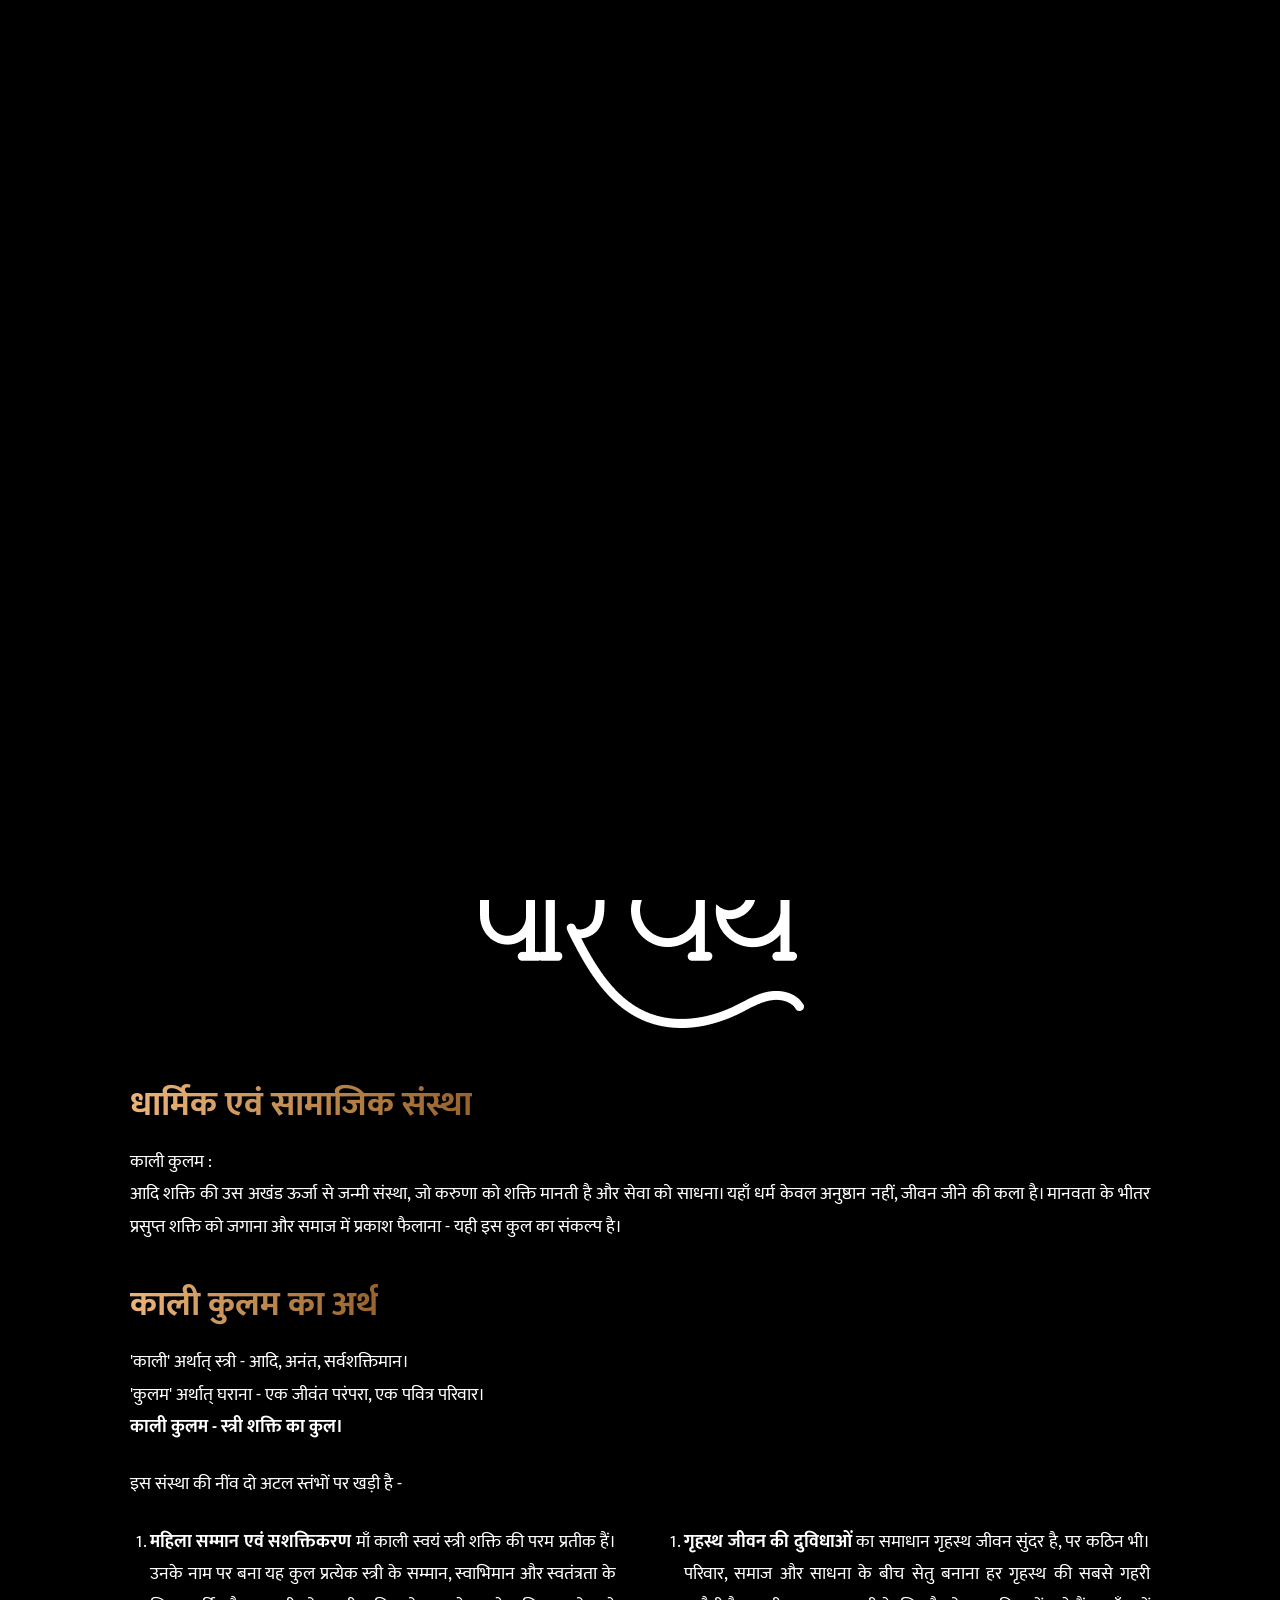
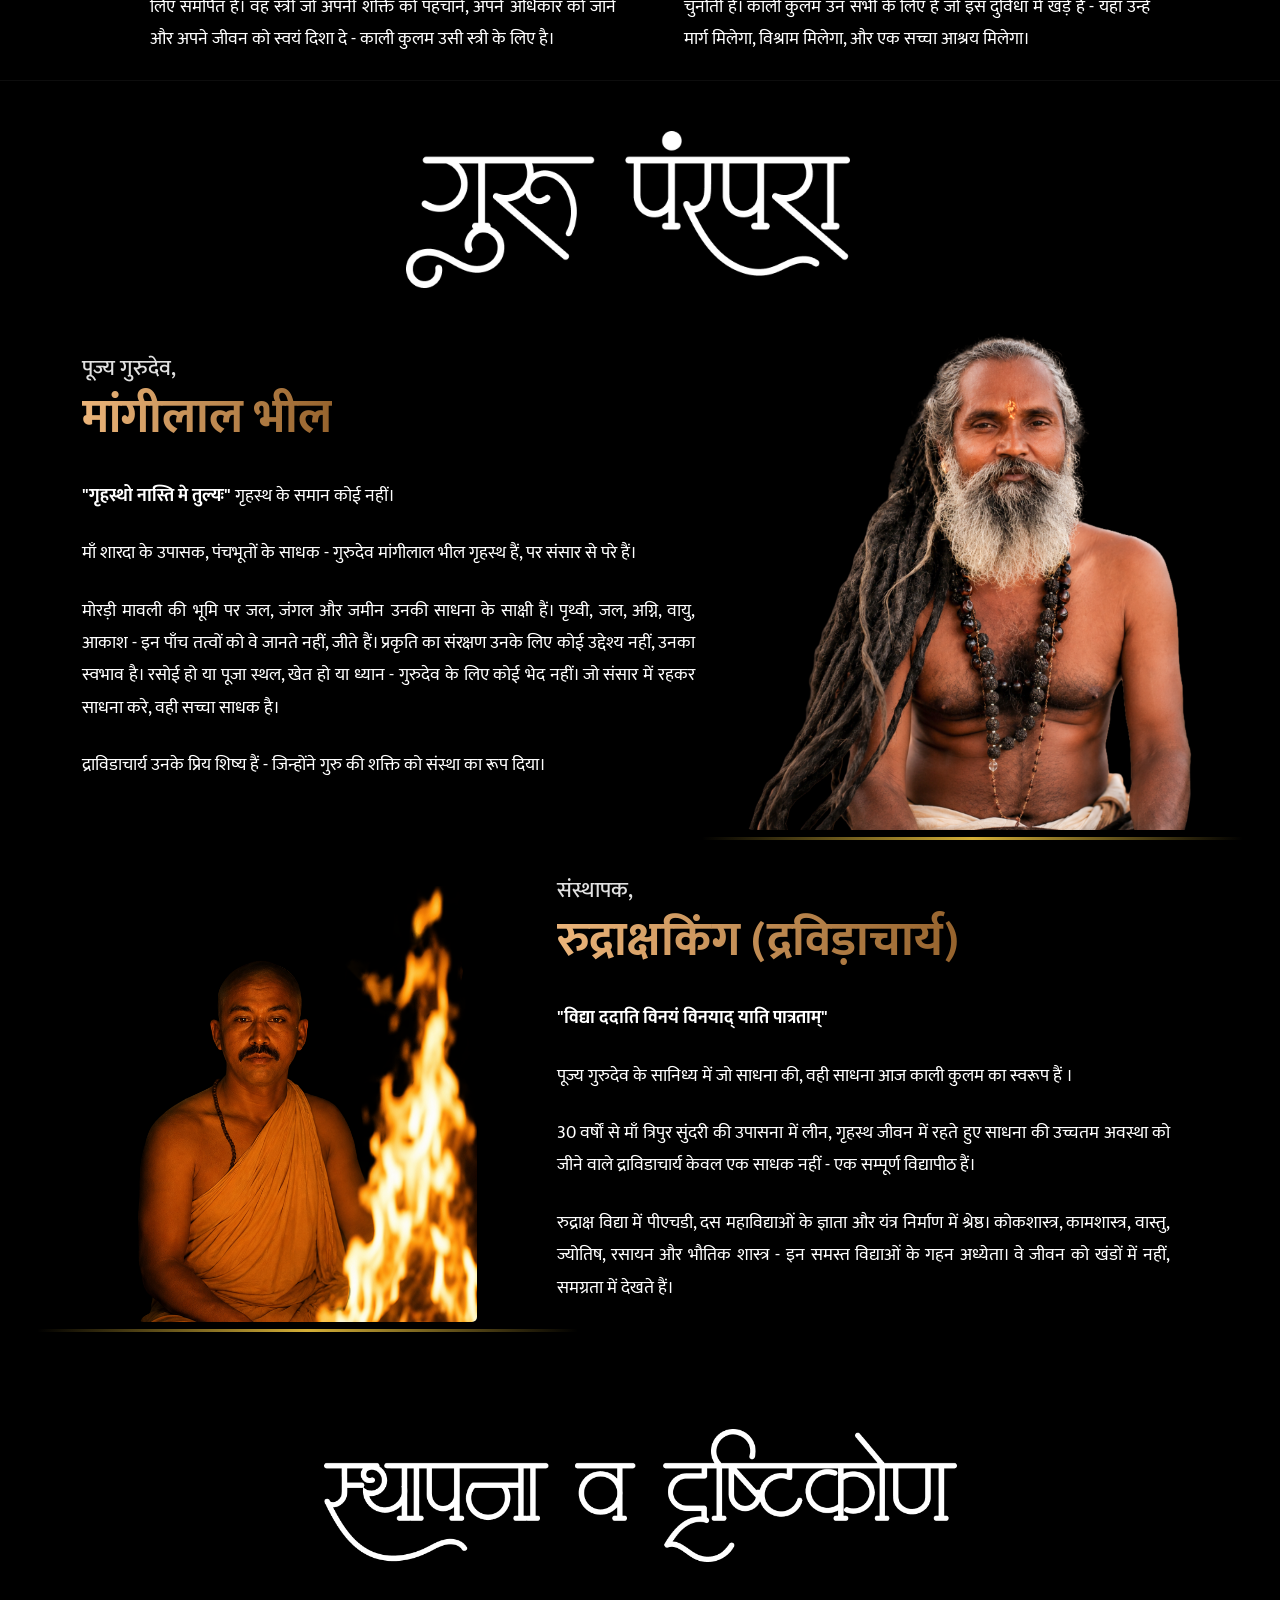
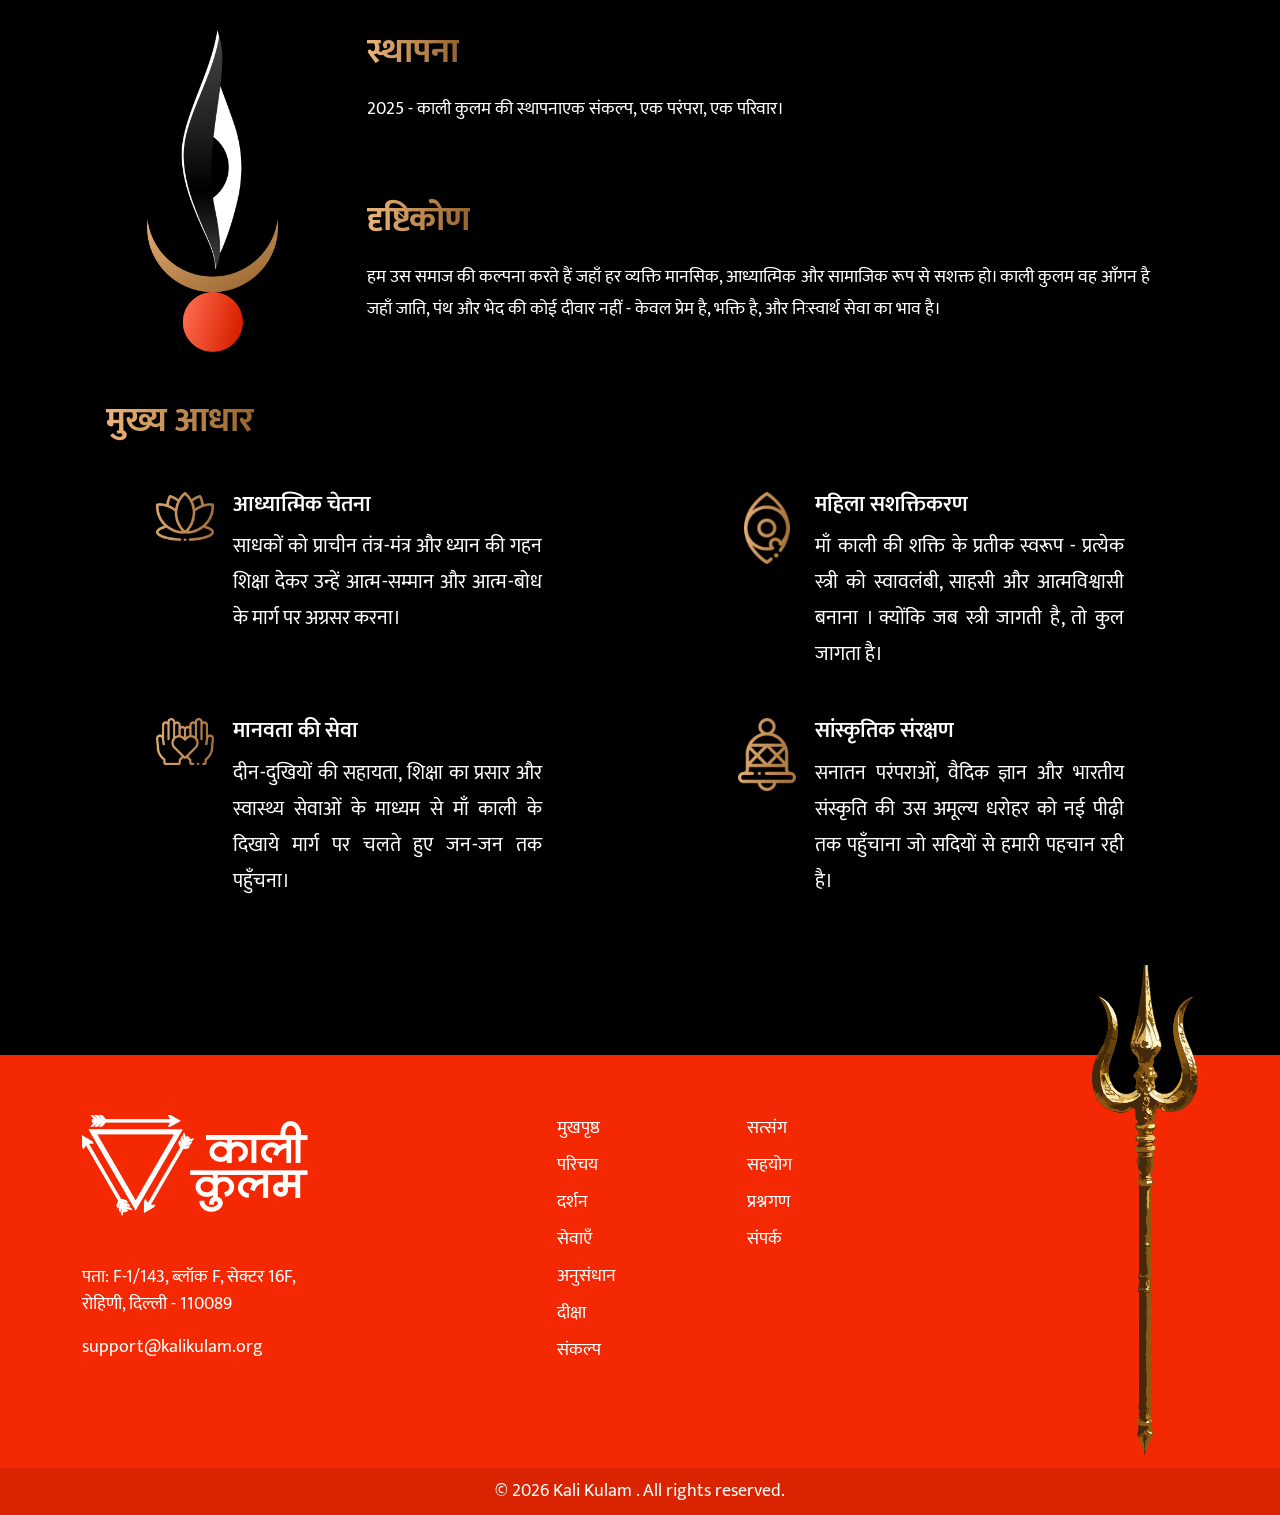
==== about-us.html @ 4962427f "new page add" ====
<!DOCTYPE html>
<html lang="hi">

<head>
    <meta charset="UTF-8">
    <meta name="viewport" content="width=device-width, initial-scale=1.0">
    <title>काली कुलम -परिचय</title>

    <!-- Bootstrap 5 CSS -->
    <link href="https://cdn.jsdelivr.net/npm/bootstrap@5.3.2/dist/css/bootstrap.min.css" rel="stylesheet">

    <!-- FontAwesome -->
    <link rel="stylesheet" href="https://cdnjs.cloudflare.com/ajax/libs/font-awesome/6.5.1/css/all.min.css">

    <link href="https://fonts.googleapis.com/css2?family=Mukta:wght@200;300;400;500;600;700;800&display=swap"
        rel="stylesheet">
    <!-- Custom CSS -->
    <link rel="stylesheet" href="navbar.css">
    <link rel="stylesheet" href="assets/css/style.css">
    <link rel="stylesheet" href="assets/css/reponsive.css">
    <link rel="stylesheet" href="https://unpkg.com/aos@2.3.4/dist/aos.css" />
    <style>
        /* DESKTOP MENU */
        .desktop-menu {
            display: flex;
            align-items: center;
            justify-content: space-between;
        }

        .desktop-menu .nav-links {
            display: flex;
            align-items: center;
            gap: 90px;
            width: 35%;
        }

        .desktop-menu .nav-links.left-links {
            justify-content: flex-end;
        }

        .desktop-menu .nav-links.right-links {
            justify-content: flex-start;
        }

        .desktop-menu .nav-links a {
            color: #d8d8d8;
            text-decoration: none;
            font-size: 20px;
            font-weight: 500;
            transition: 0.3s ease;
            position: relative;
        }

        .desktop-menu .nav-links a:focus-visible {
            outline: none;
            outline-offset: none;
        }

        .desktop-menu .nav-links a:hover,
        .desktop-menu .nav-links a.active {
            color: #F42903;
        }



        .desktop-menu .nav-links a:hover::after,
        .desktop-menu .nav-links a.active::after {
            width: 100%;
        }

        /* CENTER LOGO */
        .navbar-logo {
            width: 30%;
            text-align: center;
        }

        .navbar-logo img {
            width: 130px;
        }

        /* ================= MOBILE ================= */
        .mobile-navbar {
            display: none;
        }

        .mobile-navbar .mobile-top {
            display: flex;
            align-items: center;
            justify-content: space-between;
        }

        .mobile-navbar .navbar-logo img {
            width: 120px;
        }

        .navbar-toggler {
            border: none;
            box-shadow: none !important;
            padding: 0;
        }

        .custom-toggler {
            width: 26px;
            height: 20px;
            position: relative;
        }

        .custom-toggler span {
            position: absolute;
            left: 0;
            width: 100%;
            height: 2px;
            background: #fff;
            border-radius: 20px;
        }

        .custom-toggler span:nth-child(1) {
            top: 0;
        }

        .custom-toggler span:nth-child(2) {
            top: 9px;
        }

        .custom-toggler span:nth-child(3) {
            bottom: 0;
        }

        .mobile-menu-links {
            padding-top: 20px;
            text-align: center;
        }

        .mobile-menu-links a {
            display: block;
            color: #fff;
            text-decoration: none;
            font-size: 18px;
            font-weight: 500;
            padding: 8px 0;
        }

        /* ================= ONLY MOBILE BELOW 576 ================= */
        @media (max-width:576px) {

            .desktop-menu {
                display: none;
            }

            .mobile-navbar {
                display: block;
            }
        }
    </style>
</head>

<body>
    <!-- Preloader -->
    <div id="preloader">
        <div class="loader-logo-wrapper">
            <img src="assets/images/loader.png" alt="logo" class="loader-logo">
        </div>
    </div>
    <!-- Top Bar -->
    <div class="top-bar">
        <span data-aos="fade-up">|| ॐ कृष्ण काली शनैश्चराय स्वाहा ||</span>

    </div>
    <!-- ================= NAVBAR ================= -->
    <!-- ================= NAVBAR ================= -->
    <nav class="custom-navbar">

        <div class="container px-lg-5 px-3">

            <!-- ================= DESKTOP NAVBAR ================= -->
            <div class="desktop-menu">

                <!-- LEFT LINKS -->
                <div class="nav-links left-links" data-aos="fade-right">
                    <a href="index.html" class="active">मुखपृष्ठ</a>
                    <a href="about.html">परिचय</a>
                </div>

                <!-- CENTER LOGO -->
                <div class="navbar-logo" data-aos="fade-up">
                    <a href="index.html">
                        <img src="assets/images/logo.png" alt="logo" class="img-fluid">
                    </a>
                </div>

                <!-- RIGHT LINKS -->
                <div class="nav-links right-links" data-aos="fade-left">
                    <a href="donation.html">सहयोग</a>
                    <a href="services.html">सेवाएँ</a>
                </div>

            </div>

            <!-- ================= MOBILE NAVBAR ================= -->
            <div class="mobile-navbar">

                <!-- TOP -->
                <div class="mobile-top">

                    <!-- LEFT LOGO -->
                    <div class="navbar-logo text-start">
                        <a href="#">
                            <img src="assets/images/logo.png" alt="logo" class="img-fluid">
                        </a>
                    </div>

                    <!-- RIGHT TOGGLE -->
                    <button class="navbar-toggler" type="button" data-bs-toggle="collapse" data-bs-target="#mobileMenu">

                        <div class="custom-toggler">
                            <span></span>
                            <span></span>
                            <span></span>
                        </div>

                    </button>

                </div>

                <!-- MOBILE MENU -->
                <div class="collapse" id="mobileMenu">

                    <div class="mobile-menu-links">
                        <a href="#">मुखपृष्ठ</a>
                        <a href="#">परिचय</a>
                        <a href="#">सहयोग</a>
                        <a href="#">सेवाएँ</a>
                    </div>

                </div>

            </div>

        </div>

    </nav>
    <!-- Banner Section -->
    <section class="banner-section">
        <img src="assets/images/about-image/about-banner.png" alt="banner-image" class="img-fluid w-75 gsap-banner ">
    </section>
    <section class="pari-chai-section">
        <div class="container">
            <div class="row justify-content-center">
                <div class="col-lg-8 col-md-12 text-center mb-lg-5 mb-3" data-aos="fade-up" data-aos-duration="1200">
                    <h2 class="parichay-title">
                        <img script src="assets/images/about-image/about-heading.png" alt="om" class="img-fluid about-heading-1 ">

                    </h2>

                </div>
                <div class="col-lg-12 " data-aos="fade-left" data-aos-duration="1200">
                    <div class="px-lg-5 px-0">
                        <h2 class="about-title-2 ">धार्मिक एवं सामाजिक संस्था</h2>
                        <p>काली कुलम :<br>
                            आदि शक्ति की उस अखंड ऊर्जा से जन्मी संस्था, जो करुणा को शक्ति मानती है और सेवा को साधना।
                            यहाँ
                            धर्म केवल अनुष्ठान नहीं, जीवन जीने की कला है। मानवता के भीतर प्रसुप्त शक्ति को जगाना और समाज
                            में
                            प्रकाश फैलाना - यही इस कुल का संकल्प है।</p>
                        <h2 class="about-title-2  mt-lg-3 mt-md-3 mt-3 ">काली कुलम का अर्थ </h2>
                        <p>'काली' अर्थात् स्त्री - आदि, अनंत, सर्वशक्तिमान।<br>
                            'कुलम' अर्थात् घराना - एक जीवंत परंपरा, एक पवित्र परिवार।<br>
                            <b>काली कुलम - स्त्री शक्ति का कुल। </b>
                        </p>
                        <p>
                            इस संस्था की नींव दो अटल स्तंभों पर खड़ी है -
                        </p>
                        <div class="row gx-5">
                            <div class="col-lg-6">
                                <ol class="about-list">
                                    <li><b>महिला सम्मान एवं सशक्तिकरण</b> माँ काली स्वयं स्त्री शक्ति की परम प्रतीक हैं।
                                        उनके नाम पर बना यह कुल प्रत्येक स्त्री के सम्मान, स्वाभिमान और स्वतंत्रता के लिए
                                        समर्पित है। वह स्त्री जो अपनी शक्ति को पहचाने, अपने अधिकार को जाने और अपने जीवन
                                        को स्वयं दिशा दे - काली कुलम उसी स्त्री के लिए है।</li>

                                </ol>
                            </div>
                            <div class="col-lg-6">
                                <ol class="about-list">
                                    <li><b>गृहस्थ जीवन की दुविधाओं</b> का समाधान गृहस्थ जीवन सुंदर है, पर कठिन भी।
                                        परिवार, समाज और साधना के बीच सेतु बनाना हर गृहस्थ की सबसे गहरी चुनौती है। काली
                                        कुलम उन सभी के लिए है जो इस दुविधा में खड़े हैं - यहाँ उन्हें मार्ग मिलेगा,
                                        विश्राम मिलेगा, और एक सच्चा आश्रय मिलेगा। </li>

                                </ol>
                            </div>

                        </div>
                    </div>

                </div>
            </div>
        </div>
    </section>
    <!-- About Section -->
    <section class="about-section">
        <div class="container">
            <div class="row align-items-center">
                <div class="row">
                    <div class="col-12 text-center mb-4" data-aos="fade-up" data-aos-duration="1200">
                        <h2 class="about-title-2"><img src="assets/images/about-image/about-heading-2.png"
                                class="img-fluid w-75 about-hedaing-2" alt="heading-image"> </h2>
                    </div>
                </div>
                <!-- Text Content -->
                <div class="col-lg-7 col-md-6 about-text-col order-lg-1 order-md-1 order-2" data-aos="fade-right" data-aos-duration="1500">
                    <h4 class="about-subtitle">पूज्य गुरुदेव,</h4>
                    <h2 class="about-title">मांगीलाल भील</h2>

                    <p class="about-description">
                        <strong>"गृहस्थो नास्ति मे तुल्यः"</strong> गृहस्थ के समान कोई नहीं।
                    </p>
                    <p class="about-description">
                        माँ शारदा के उपासक, पंचभूतों के साधक - गुरुदेव मांगीलाल भील गृहस्थ हैं, पर संसार से परे हैं।
                    </p>
                    <p class="about-description">
                        मोरड़ी मावली की भूमि पर जल, जंगल और जमीन उनकी साधना के साक्षी हैं।
                        पृथ्वी, जल, अग्नि, वायु, आकाश - इन पाँच तत्वों को वे जानते नहीं, जीते हैं।
                        प्रकृति का संरक्षण उनके लिए कोई उद्देश्य नहीं, उनका स्वभाव है।
                        रसोई हो या पूजा स्थल, खेत हो या ध्यान - गुरुदेव के लिए कोई भेद नहीं।
                        जो संसार में रहकर साधना करे, वही सच्चा साधक है।
                    </p>
                    <p class="about-description">द्राविडाचार्य उनके प्रिय शिष्य हैं - जिन्होंने गुरु की शक्ति को संस्था
                        का रूप दिया।</p>
                </div>

                <!-- Image Content -->
                <div class="col-lg-5 col-md-6 text-center about-img-col order-lg-2 order-md-2 order-1" data-aos="zoom-in" data-aos-duration="1500">
                    <div class="about-image-wrapper">
                        <!-- Trying .png and .jpg to be safe, you can adjust as needed -->
                        <img src="assets/images/about-us.png" alt="मांगीलाल भील" class="img-fluid about-img">
                    </div>
                </div>
            </div>
            <div class="row align-items-center mt-lg-5 mt-md-5 mt-0">
                <!-- Image Content -->
                <div class="col-lg-5 col-md-6 text-center about-img-col " data-aos="zoom-in" data-aos-duration="1500">
                    <div class="about-image-wrapper">
                        <!-- Trying .png and .jpg to be safe, you can adjust as needed -->
                        <img src="assets/images/about-image/guru-2.png" alt="मांगीलाल भील"
                            class="img-fluid about-img about-page-2 ">
                    </div>
                </div>
                <!-- Text Content -->
                <div class="col-lg-7 col-md-6 about-text-col " data-aos="fade-right" data-aos-duration="1500">
                    <h4 class="about-subtitle">संस्थापक,</h4>
                    <h2 class="about-title">रुद्राक्षकिंग (द्रविड़ाचार्य)</h2>

                    <p class="about-description">
                        <strong>"विद्या ददाति विनयं विनयाद् याति पात्रताम्"</strong>
                    </p>
                    <p class="about-description">
                        पूज्य गुरुदेव के सानिध्य में जो साधना की, वही साधना आज काली
                        कुलम का स्वरूप हैं ।
                    </p>
                    <p class="about-description">
                        30 वर्षों से माँ त्रिपुर सुंदरी की उपासना में लीन, गृहस्थ जीवन में रहते
                        हुए साधना की उच्चतम अवस्था को जीने वाले द्राविडाचार्य केवल एक
                        साधक नहीं - एक सम्पूर्ण विद्यापीठ हैं।
                    </p>
                    <p class="about-description">
                        रुद्राक्ष विद्या में पीएचडी, दस महाविद्याओं के ज्ञाता और यंत्र निर्माण में
                        श्रेष्ठ। कोकशास्त्र, कामशास्त्र, वास्तु, ज्योतिष, रसायन और भौतिक
                        शास्त्र - इन समस्त विद्याओं के गहन अध्येता। वे जीवन को खंडों में
                        नहीं, समग्रता में देखते हैं।
                    </p>
                </div>


            </div>
        </div>
    </section>
    <section class="about-section-2 ">
        <div class="container">
            <div class="row align-items-center">
                <div class="col-12 text-center mb-5" data-aos="fade-up" data-aos-duration="1200">
                    <h2 class="about-title-2"><img src="assets/images/about-image/about-heading-3.png"
                            class="img-fluid " alt="heading-image"> </h2>
                </div>
                <!-- Image Content -->
                <div class="col-lg-3 col-md-4 text-center" data-aos="zoom-in" data-aos-duration="1500">
                    <div class="about-image-wrapper">
                        <img src="assets/images/about-image/about-img-2.png" alt="icon"
                            class="img-fluid about-page-2 w-50 ">
                    </div>
                </div>
                <!-- Text Content -->
                <div class="col-lg-9 col-md-8 about-text-col" data-aos="fade-right" data-aos-duration="1500">
                    <h2 class="about-title-2 ">स्थापना </h2>
                    <p class="about-description">
                        2025 - काली कुलम की स्थापनाएक संकल्प, एक परंपरा, एक परिवार।
                    </p>
                    <h2 class="about-title-2 mt-lg-5 mt-3 ">दृष्टिकोण</h2>
                    <p class="about-description pe-lg-5">
                        हम उस समाज की कल्पना करते हैं जहाँ हर व्यक्ति मानसिक, आध्यात्मिक और सामाजिक रूप से सशक्त हो।
                        काली कुलम वह आँगन है जहाँ जाति, पंथ और भेद की कोई दीवार नहीं - केवल प्रेम है, भक्ति है, और
                        निःस्वार्थ सेवा का भाव है।
                    </p>

                </div>


            </div>

            <div class="row gx-5 justify-content-center ">
                <div class="col-lg-12 mt-lg-5 mt-md-5 mt-3 text-left px-lg-5 px-3" data-aos="fade-up" data-aos-duration="1500">
                    <h2 class="about-title-2 ">मुख्य आधार</h2>
                </div>
                <div class="col-lg-6 col-md-6 px-lg-5 px-0" data-aos="fade-up" data-aos-duration="1500">
                    <div class="about-card">
                        <div class="about-card-img">
                            <img src="assets/images/about-image/about-icon-1.png" alt="vision"
                                class="img-fluid about-card-icon">
                        </div>
                        <div class="about-card-content">
                            <h3 class="about-card-title">आध्यात्मिक चेतना </h3>
                            <p>साधकों को प्राचीन तंत्र-मंत्र और ध्यान की गहन शिक्षा देकर उन्हें आत्म-सम्मान और आत्म-बोध
                                के मार्ग पर अग्रसर करना।</p>
                        </div>
                    </div>
                </div>
                <div class="col-lg-6 col-md-6 px-lg-5 px-0" data-aos="fade-up" data-aos-duration="1500">
                    <div class="about-card">
                        <div class="about-card-img">
                            <img src="assets/images/about-image/about-icon-2.png" alt="vision"
                                class="img-fluid about-card-icon">
                        </div>
                        <div class="about-card-content">
                            <h3 class="about-card-title">महिला सशक्तिकरण</h3>
                            <p>
                                माँ काली की शक्ति के प्रतीक स्वरूप - प्रत्येक स्त्री को स्वावलंबी, साहसी और आत्मविश्वासी
                                बनाना । क्योंकि जब स्त्री जागती है, तो कुल जागता है। </p>
                        </div>
                    </div>
                </div>
                <div class="col-lg-6 col-md-6 px-lg-5 px-0" data-aos="fade-up" data-aos-duration="1500">
                    <div class="about-card">
                        <div class="about-card-img">
                            <img src="assets/images/about-image/about-icon-3.png" alt="vision"
                                class="img-fluid about-card-icon">
                        </div>
                        <div class="about-card-content">
                            <h3 class="about-card-title">मानवता की सेवा </h3>
                            <p>
                                दीन-दुखियों की सहायता, शिक्षा का प्रसार और स्वास्थ्य सेवाओं के माध्यम से माँ काली के
                                दिखाये मार्ग पर चलते हुए जन-जन तक पहुँचना।</p>
                        </div>
                    </div>
                </div>
                <div class="col-lg-6 col-md-6 px-lg-5 px-0" data-aos="fade-up" data-aos-duration="1500">
                    <div class="about-card">
                        <div class="about-card-img">
                            <img src="assets/images/about-image/about-icon-4.png" alt="vision"
                                class="img-fluid about-card-icon">
                        </div>
                        <div class="about-card-content">
                            <h3 class="about-card-title">सांस्कृतिक संरक्षण </h3>
                            <p>
                                सनातन परंपराओं, वैदिक ज्ञान और भारतीय संस्कृति की उस अमूल्य धरोहर को नई पीढ़ी तक
                                पहुँचाना जो सदियों से हमारी पहचान रही है।</p>
                        </div>
                    </div>
                </div>
            </div>
        </div>
    </section>
    <footer class="kali-footer">

        <!-- TOP BLACK STRIP -->
        <div class="footer-top-strip"></div>

        <!-- MAIN FOOTER -->
        <div class="container">

            <div class="row align-items-start">

                <!-- LEFT -->
                <div class="col-lg-5 col-md-5 mb-5 mb-md-0" data-aos="fade-right" data-aos-duration="1200">

                    <div class="footer-logo-wrap d-flex align-items-center">

                        <img src="assets/images/footer-logo.png" alt="logo" class="img-fluid w-50">
                    </div>

                    <!-- ADDRESS -->
                    <div class="footer-contact mt-5">

                        <p>
                            पता: F-1/143, ब्लॉक F, सेक्टर 16F,<br>
                            रोहिणी, दिल्ली - 110089
                        </p>

                        <a href="mailto:support@kalikulam.org">
                            support@kalikulam.org
                        </a>

                    </div>

                </div>

                <!-- CENTER LINKS -->
                <div class=" col-lg-4 col-md-4 mb-5 mb-md-0" data-aos="fade-up" data-aos-duration="1200">

                    <div class="row">

                        <div class="col-6">

                            <ul class="footer-links list-unstyled">
                                <li><a href="index.html">मुखपृष्ठ</a></li>
                                <li><a href="about.html">परिचय</a></li>
                                <li><a href="visits.html">दर्शन</a></li>
                                <li><a href="services.html">सेवाएँ</a></li>
                                <li><a href="research.html">अनुसंधान</a></li>
                                <li><a href="discipleship.html">दीक्षा</a></li>
                                <li><a href="sankalp.html">संकल्प</a></li>
                            </ul>

                        </div>

                        <div class="col-6">

                            <ul class="footer-links list-unstyled">
                                <li><a href="satsang.html">सत्संग</a></li>
                                <li><a href="donation.html">सहयोग</a></li>
                                <li><a href="faq.html">प्रश्नगण</a></li>
                                <li><a href="contact.html">संपर्क</a></li>
                            </ul>

                        </div>

                    </div>

                </div>

                <!-- RIGHT IMAGE -->
                <div class="col-lg-3 col-md-3 text-center text-md-end" data-aos="fade-left" data-aos-duration="1200">

                    <img src="assets/images/footer-img.png" alt="Trishul"
                        class="img-fluid footer-trishul d-none d-md-inline-block">

                </div>

            </div>

        </div>

        <!-- COPYRIGHT -->
        <div class="footer-bottom">
            © 2026 Kali Kulam . All rights reserved.
        </div>

    </footer>
    <!-- Bootstrap 5 JS Bundle with Popper -->
    <script src="https://cdn.jsdelivr.net/npm/bootstrap@5.3.8/dist/js/bootstrap.bundle.min.js"
        integrity="sha384-FKyoEForCGlyvwx9Hj09JcYn3nv7wiPVlz7YYwJrWVcXK/BmnVDxM+D2scQbITxI"
        crossorigin="anonymous"></script>

    <!-- GSAP / AOS -->
    <script src="https://cdnjs.cloudflare.com/ajax/libs/gsap/3.12.2/gsap.min.js"></script>
    <script src="https://cdnjs.cloudflare.com/ajax/libs/gsap/3.12.2/ScrollTrigger.min.js"></script>
    <script src="https://unpkg.com/aos@2.3.4/dist/aos.js"></script>
    <script src="assets/js/custom.js"></script>





</body>

</html>
---- assets/css/style.css ----
/* =========================================
   Global & Top Bar CSS Start
   ========================================= */
body,
html {
    background-color: #000;
    color: #fff;
    margin: 0;
    padding: 0;
    font-family: 'Mukta', sans-serif;
    width: 100%;
    overflow-x: clip;
}

/* Fix AOS horizontal scroll issue without breaking sticky navbar */
section,
footer,
.top-bar {
    overflow-x: clip;
}

* {
    font-family: 'Mukta', sans-serif;
}

.mukta-extralight {
    font-family: "Mukta", sans-serif;
    font-weight: 200;
    font-style: normal;
}

.mukta-light {
    font-family: "Mukta", sans-serif;
    font-weight: 300;
    font-style: normal;
}

.mukta-regular {
    font-family: "Mukta", sans-serif;
    font-weight: 400;
    font-style: normal;
}

.mukta-medium {
    font-family: "Mukta", sans-serif;
    font-weight: 500;
    font-style: normal;
}

.mukta-semibold {
    font-family: "Mukta", sans-serif;
    font-weight: 600;
    font-style: normal;
}

.mukta-bold {
    font-family: "Mukta", sans-serif;
    font-weight: 700;
    font-style: normal;
}

.mukta-extrabold {
    font-family: "Mukta", sans-serif;
    font-weight: 800;
    font-style: normal;
}

/* ================= TOP BAR ================= */

.top-bar {
    position: relative;
    overflow: hidden;
    background: #F42903;
    /* background:linear-gradient(135deg,#1a0500,#ff3c00,#1a0500); */
    padding: 5px 20px;
    text-align: center;
    z-index: 1;
}

/* GLOW BACKGROUND */
.top-bar::before {
    content: "";
    position: absolute;
    width: 300px;
    height: 300px;
    background: rgba(255, 255, 255, 0.08);
    border-radius: 50%;
    top: 50%;
    left: 50%;
    transform: translate(-50%, -50%);
    filter: blur(80px);
    animation: glowMove 6s ease-in-out infinite alternate;
    z-index: -1;
}

/* TEXT */
.top-bar span {
    display: inline-block;
    color: #fff;
    font-size: 18px;
    font-weight: 400;
    letter-spacing: 2px;
    text-shadow:
        0 0 5px rgba(255, 255, 255, 0.5),
        0 0 15px rgba(255, 255, 255, 0.5),
        0 0 30px rgba(255, 60, 0, 0.8);

    animation:
        floating 3s ease-in-out infinite,
        pulseGlow 2s ease-in-out infinite;
}

/* FLOAT EFFECT */
@keyframes floating {
    0% {
        transform: translateY(0px);
    }

    50% {
        transform: translateY(-3px);
    }

    100% {
        transform: translateY(0px);
    }
}

/* GLOW PULSE */
@keyframes pulseGlow {
    0% {
        text-shadow:
            0 0 5px rgba(255, 255, 255, 0.4),
            0 0 15px rgba(255, 60, 0, 0.5);
    }

    50% {
        text-shadow:
            0 0 10px rgba(255, 255, 255, 1),
            0 0 25px rgba(255, 60, 0, 1),
            0 0 40px rgba(255, 60, 0, 1);
    }

    100% {
        text-shadow:
            0 0 5px rgba(255, 255, 255, 0.4),
            0 0 15px rgba(255, 60, 0, 0.5);
    }
}

/* BACKGROUND GLOW MOVE */
@keyframes glowMove {

    0% {
        transform: translate(-50%, -50%) scale(1);
    }

    100% {
        transform: translate(-50%, -50%) scale(1.3);
    }

}

/* ================= RESPONSIVE ================= */

@media(max-width:768px) {

    .top-bar span {
        font-size: 15px;
        letter-spacing: 1px;
    }

}

/* .top-bar {
    background-color: #ff3c00;
    color: white;
    text-align: center;
    padding: 5px 0;
    font-size: 20px;
    font-weight: 500;
    letter-spacing: 1px;
} */
/* =========================================
   Global & Top Bar CSS End
   ========================================= */

/* =========================================
   Navbar Section CSS Start
   ========================================= */
.custom-navbar {
    background-color: rgba(0, 0, 0, 0.85);
    backdrop-filter: blur(10px);
    padding: 10px 0;
    position: sticky;
    top: 0;
    z-index: 1000;
    transition: background-color 0.3s ease;
}

.nav-links a {
    color: #e0e0e0;
    text-decoration: none;
    font-size: 20px;
    margin: 0 40px;
    transition: color 0.3s ease;
}

.nav-links a:hover {
    color: #F42903;
}

.nav-links a.active {
    color: #F42903;
}

.mobile-nav-links a {
    color: #e0e0e0;
    text-decoration: none;
    font-size: 16px;
    margin: 0 10px;
}

.mobile-nav-links a.active {
    color: #F42903;
}

/* =========================================
   Navbar Section CSS End
   ========================================= */

/* =========================================
   Banner Section CSS Start
   ========================================= */
.banner-section {
    position: relative;
    min-height: 80vh;
    display: flex;
    align-items: center;
    justify-content: center;
    overflow: hidden;
    background: radial-gradient(circle at center, #111 0%, #000 70%);
}

.central-image-container {
    position: relative;
    z-index: 2;
    text-align: center;
}

.deity-placeholder {
    width: 300px;
    height: 400px;
    background: radial-gradient(circle, #1a1a2e 0%, #000000 80%);
    border-radius: 50%;
    display: flex;
    align-items: center;
    justify-content: center;
    box-shadow: 0 0 50px rgba(0, 0, 0, 0.8);
    position: relative;
    margin: 0 auto;
}

.deity-icon {
    font-size: 100px;
    color: #333;
}

.bg-text {
    position: absolute;
    font-size: 7vw;
    color: rgba(255, 255, 255, 0.05);
    font-family: 'Arial', sans-serif;
    font-weight: 300;
    white-space: nowrap;
    z-index: 1;
    pointer-events: none;
}

.bg-text-top-left {
    top: 20%;
    left: 23%;
    /* transform: rotate(-5deg); */
}

.bg-text-top-right {
    top: 20%;
    right: 23%;
}

.bg-text-bottom-left {
    bottom: 20%;
    left: 13%;
    /* transform: rotate(-10deg); */
}

.bg-text-bottom-right {
    bottom: 20%;
    right: 23%;
    font-size: 7vw;
}

/* =========================================
   Banner Section CSS End
   ========================================= */

/* =========================================
   About Section CSS Start
   ========================================= */
.about-section {
    background-color: #000;
    padding: 50px 0;
    position: relative;
    border-top: 1px solid rgba(255, 255, 255, 0.05);
}



.about-section .about-text-col {
    padding-right: 40px;
}

.about-section .about-subtitle {
    color: #e0e0e0;
    font-size: 22px;
    font-weight: 500;
    margin-bottom: 5px;
}

.about-section .about-title {
    /* color: #d4af37; */
    font-size: 48px;
    font-weight: bold;
    margin-bottom: 30px;
    /* letter-spacing: 1px; */
    background: linear-gradient(90deg,
            hsla(31, 74%, 70%, 1) 0%,
            hsla(31, 54%, 38%, 1) 100%);

    -webkit-background-clip: text;
    -webkit-text-fill-color: transparent;
    background-clip: text;
    line-height: 1.3;
    display: inline-block;
}

.about-title-2 {
    /* color: #d4af37; */
    font-size: 35px;
    font-weight: bold;
    margin-bottom: 20px;
    /* letter-spacing: 1px; */
    background: linear-gradient(90deg,
            hsla(31, 74%, 70%, 1) 0%,
            hsla(31, 54%, 38%, 1) 100%);

    -webkit-background-clip: text;
    -webkit-text-fill-color: transparent;
    background-clip: text;

    display: inline-block;
}

.about-section .about-description {
    color: #fff;
    font-size: 18px;
    line-height: 1.8;
    margin-bottom: 25px;
    text-align: justify;
}

.about-section .about-img-col {
    position: relative;
    display: flex;
    justify-content: center;
    align-items: center;
}

.about-section .about-image-wrapper {
    position: relative;
    display: inline-block;
}

.about-section .about-image-wrapper::after {
    content: '';
    position: absolute;
    bottom: -10px;
    left: -10%;
    width: 120%;
    height: 3px;
    background: linear-gradient(90deg, transparent, #d4af37, transparent);
}

.about-section .about-img {
    max-width: 100%;
    height: auto;
    display: block;
    border-radius: 5px;
}

.about-section .about-page-2 {
    width: 75% !important;
    margin: 0 auto !important;
}

/* =========================================
   About Section CSS End
   ========================================= */

/* ===================================
   TANTRA MANTRA YANTRA SECTION
=================================== */

.tmy-section {
    background: #000;
    padding: 50px 0;
    overflow: hidden;
    /* font-family:'Noto Serif Devanagari', serif; */
}

/* ================= HEADING ================= */

.tmy-section .tmy-heading {
    margin-bottom: 60px;
}

.tmy-section .tmy-heading h2 {
    color: #fff;
    font-size: 50px;
    font-weight: 400;
    line-height: 1;
    margin-bottom: 15px;
}

.tmy-section .tmy-heading h2 span {
    position: relative;
    display: inline-block;
    margin: 0 15px;
    font-size: 70px;
    vertical-align: bottom;
}

/* ORANGE DOT */



/* SUBTEXT */

.tmy-section .tmy-heading p {
    color: #d2d2d2;
    font-size: 22px;
    margin: 0;
}

/* ================= ROW ================= */

.tmy-section .tmy-row {
    margin-bottom: 30px;
    display: flex;
    gap: 70px;
    align-items: center;
    justify-content: space-between;

}

/* ================= CONTENT ================= */



.tmy-section .tmy-content-box h3 {
    margin-bottom: 20px;
}

.tmy-section .tmy-content-box h3 img {
    width: 10% !important;
}




/* TEXT */

.tmy-section .tmy-content-box p {
    color: #f0f0f0;
    font-size: 22px;
    line-height: 1.6;
    margin: 0;
}

/* ================= CIRCLE ================= */

.tmy-section .tmy-circle {
    min-width: 180px;
    min-height: 180px;
    width: 180px;
    height: 180px;
    border-radius: 50%;
    background: #660F00;
    display: flex;
    align-items: center;
    justify-content: center;

}

/* IMAGE */

.tmy-section .tmy-circle img {
    transition: 0.5s ease;
}

/* HOVER */

.tmy-section .tmy-circle:hover img {
    transform: scale(1.08) rotate(3deg);
}

/* ================= RESPONSIVE ================= */

@media(max-width:991px) {

    .tmy-section {
        padding: 70px 0;
    }

    .tmy-section .tmy-heading {
        margin-bottom: 70px;
    }

    .tmy-section .tmy-heading h2 {
        font-size: 55px;
    }

    .tmy-section .tmy-heading p {
        font-size: 18px;
    }




    .tmy-section .tmy-content-box h3 {
        text-align: left;
    }

    .tmy-section .tmy-content-box p {
        font-size: 17px;
        line-height: 1.7;
        text-align: left;
    }



}

@media(max-width:767px) {

    .tmy-section .tmy-heading h2 {
        font-size: 38px;
    }

    .tmy-section .tmy-heading p {
        font-size: 15px;
    }

    .tmy-section .tmy-content-box h3 {
        text-align: left;
    }

    .tmy-section .tmy-content-box p {
        font-size: 17px;
    }

    .tmy-section .tmy-circle {
        width: 180px;
        height: 180px;
        margin: 0 auto;
    }

}

/* =========================================
   DONATION SECTION CSS
========================================= */

.donation-section {
    position: relative;
    padding: 120px 0;
    overflow: hidden;
    background: url('../images/footer-banner.jpg') center center/cover no-repeat;
    /* font-family:'Noto Sans Devanagari', sans-serif; */
}

/* DARK OVERLAY */

.donation-section .donation-overlay {
    position: absolute;
    inset: 0;
    background: rgba(0, 0, 0, 0.55);
}

/* ================= CONTENT ================= */

.donation-section .donation-content {
    position: relative;
    z-index: 2;
    margin-bottom: 55px;
}

/* SUBTITLE */

.donation-section .donation-subtitle {
    color: #fff;
    font-size: 20px;
    display: block;
    margin-bottom: 12px;
    font-weight: 400;
}

/* TITLE */

.donation-section .donation-title {
    color: #fff;
    font-size: 60px;
    font-weight: 300;
    line-height: 1;
    margin: 0;
}

/* ================= FORM ================= */

.donation-section .donation-form-wrapper {
    position: relative;
    z-index: 2;
    max-width: 700px;
    margin: 0 auto 60px;
}

/* FORM */

.donation-section .donation-form {
    display: flex;
    align-items: center;
    border: 2px solid rgba(255, 255, 255, 0.7);
    border-radius: 60px;
    overflow: hidden;
    background: rgba(0, 0, 0, 0.2);
    backdrop-filter: blur(4px);
}

/* INPUT */

.donation-section .donation-input {
    flex: 1;
    height: 60px;
    background: transparent !important;
    border: none !important;
    box-shadow: none !important;
    color: #fff !important;
    font-size: 24px;
    padding: 0 35px;
    font-weight: 500;
}

/* PLACEHOLDER */

.donation-section .donation-input::placeholder {
    color: rgba(255, 255, 255, 0.7);
}

/* BUTTON */

.donation-section .donation-btn {
    width: 160px;
    height: 60px;
    border: none;
    background: #c79a63;
    color: #fff;
    font-size: 24px;
    font-weight: 600;
    transition: 0.4s ease;
    border-radius: 60px;
}

/* HOVER */

.donation-section .donation-btn:hover {
    background: #b3834c;
}

/* ================= TEXT ================= */

.donation-section .donation-bottom-content {
    position: relative;
    z-index: 2;
    max-width: 650px;
    margin: auto;
}

.donation-section .donation-bottom-content p {
    color: #fff;
    font-size: 20px;
    line-height: 1.7;
    margin: 0;
    font-weight: 400;
}

/* =========================================
   RESPONSIVE
========================================= */

@media(max-width:991px) {

    .donation-section {
        padding: 90px 0;
    }

    .donation-section .donation-title {
        font-size: 65px;
    }



    .donation-section .donation-input {
        width: 100%;
        height: 70px;
        border-radius: 50px;
        font-size: 22px;
    }

    .donation-section .donation-btn {
        width: 160px;
        height: 70px;
        font-size: 24px;
    }

    .donation-section .donation-bottom-content p {
        font-size: 22px;
    }

}

@media(max-width:767px) {
    .banner-section {
        min-height: 60vw;
    }

    .tiny-row-first {
        flex-direction: column-reverse;
    }

    .donation-section {
        padding: 70px 0;
    }

    .donation-section .donation-subtitle {
        font-size: 15px;
    }

    .donation-section .donation-title {
        font-size: 42px;
    }

    .donation-section .donation-input {
        font-size: 18px;
        padding: 0 20px;
        height: 60px;
    }

    .donation-section .donation-btn {
        height: 60px;
        font-size: 20px;
    }

    .donation-section .donation-bottom-content p {
        font-size: 17px;
        line-height: 1.7;
    }

}

.faq-section .accordion-button::after {
    display: none;
}

#faqAccordion {
    max-height: 400px;
    overflow-y: auto;
    overflow-x: hidden;
    padding: 10px;

}

/* CUSTOM SCROLLBAR */
#faqAccordion::-webkit-scrollbar {
    width: 5px;
}

#faqAccordion::-webkit-scrollbar-track {
    background: #0B0B0B;
}

#faqAccordion::-webkit-scrollbar-thumb {
    background: #474747;
    border-radius: 20px;
}

.faq-section .accordion-button {
    padding: 25px 0;
    font-size: 20px;
    font-weight: 400;
    ;
}

.faq-section .accordion-button:not(.collapsed) {
    color: #d4a15d;
    transition: 3s ease-in-out;
}

.faq-section .accordion-button:focus {
    box-shadow: none;
}

.faq-section .accordion-item {
    --bs-accordion-border-color: transparent;
}

.faq-section .accordion-header {
    font-size: 25px;
    font-weight: 400;
}

.faq-section .accordion-body {
    padding-left: 0;
    padding-right: 0;
}

.faq-section .accordion-body p {
    color: #fff;
}

.faq-section .bg-dark {
    background: #0d0d0d !important;
}

.faq-section .faq-icon {
    font-size: 16px;
    transition: 0.3s ease;
}

.faq-section .accordion-button:not(.collapsed) .faq-icon {
    transform: rotate(180deg);
    color: #d4a15d;

}

/* OPEN TITLE COLOR */
.faq-section .accordion-button:not(.collapsed) {
    color: #d4a15d !important;
    background-color: #000 !important;
}

/* ICON COLOR */
.faq-section .accordion-button:not(.collapsed) .faq-icon {
    color: #d4a15d !important;
    transform: rotate(180deg);
}

/* CLOSED STATE */
.faq-section .accordion-button.collapsed {
    color: #fff !important;

}

/* REMOVE BOOTSTRAP BG */
.faq-section .accordion-button {
    background-color: #000 !important;
    /* transition: 3s ease ease-in-out; */
}


/* HOVER TITLE COLOR */
.faq-section .accordion-button:hover {
    color: #d4a15d !important;
    /* transition: 3s ease ease-in-out; */
}




@media(max-width:767px) {
    .tmy-section .tmy-row {
        flex-wrap: wrap;

    }


    .faq-section .accordion-button {
        font-size: 18px;
        line-height: 1.5;
        padding: 20px 0;
    }

    .faq-section .bg-dark {
        padding: 20px !important;
    }
}

/* =========================
       FOOTER
    ========================== */

.kali-footer {
    background: #F42903;
    position: relative;
    overflow: hidden;
    padding-bottom: 60px;
    /* Prevent overlap with bottom bar */
}

/* TOP BLACK AREA */
.footer-top-strip {
    height: 90px;
    background: #000;
}

.kali-footer .container {
    padding-top: 60px;
    /* padding-bottom: 60px; */
    position: relative;
    z-index: 2;
}

/* =========================
       LOGO
    ========================== */

.footer-logo-wrap {
    gap: 20px;
}

.footer-logo-icon {
    color: #fff;
    font-size: 90px;
    line-height: 1;
    font-weight: 700;
}

.footer-logo-text span {
    display: block;
    color: #fff;
    font-size: 62px;
    font-weight: 700;
    line-height: 0.9;
}

/* =========================
       CONTACT
    ========================== */

.footer-contact p {
    color: #fff;
    font-size: 18px;
    line-height: 1.5;
    font-weight: 400;
}

.footer-contact a {
    color: #fff;
    text-decoration: none;
    font-size: 18px;
    font-weight: 400;
}

/* =========================
       LINKS
    ========================== */

.footer-links li {
    margin-bottom: 10px;
}

.footer-links a {
    color: #fff;
    text-decoration: none;
    font-size: 18px;
    font-weight: 400;
    transition: .3s;
}

.footer-links a:hover {
    opacity: .7;
}

/* =========================
       TRISHUL
    ========================== */

.footer-trishul {
    max-height: 500px;
    object-fit: contain;
    margin-top: -160px;
}

/* =========================
       COPYRIGHT
    ========================== */

.footer-bottom {
    background: #c91f0096;
    text-align: center;
    color: #fff;
    padding: 10px 15px;
    font-size: 18px;
    font-weight: 400;
    position: absolute;
    /* Changed from fixed to avoid mobile overlap */
    bottom: 0;
    width: 100%;
}

/* =========================
       RESPONSIVE
    ========================== */

@media (max-width: 991px) {

    .footer-logo-wrap {
        justify-content: center;
    }

    .footer-logo-text span {
        font-size: 48px;
    }

    .footer-contact {
        text-align: center;
    }

    .footer-contact p {
        font-size: 16px;
    }

    .footer-contact a {
        font-size: 16px;
    }

    .footer-links {
        text-align: center;
        margin-top: 20px;
    }

    .footer-links a {
        font-size: 16px;
    }

    .footer-trishul {
        margin-top: -95px;
        max-height: 320px;
        margin-bottom: 20px;
    }

    .footer-bottom {
        font-size: 18px;
    }
}

@media (max-width: 767px) {

    .footer-top-strip {
        height: 60px;
    }

    .footer-logo-wrap {
        flex-direction: column;
        gap: 10px;
    }

    .footer-logo-icon {
        font-size: 70px;
    }

    .footer-logo-text span {
        font-size: 40px;
        text-align: center;
    }

    .footer-contact p {
        font-size: 18px;
    }

    .footer-contact a {
        font-size: 18px;
        word-break: break-word;
    }

    .footer-links a {
        font-size: 20px;
    }

    .footer-bottom {
        font-size: 15px;
        line-height: 1.5;
        position: absolute;
    }
}

/* =========================================
   Preloader CSS Start
   ========================================= */
#preloader {
    position: fixed;
    top: 0;
    left: 0;
    width: 100%;
    height: 100%;
    background-color: #000000;
    /* Pure black */
    z-index: 9999;
    display: flex;
    align-items: center;
    justify-content: center;
    transition: opacity 1s cubic-bezier(0.4, 0, 0.2, 1), visibility 1s cubic-bezier(0.4, 0, 0.2, 1);
}

.loader-logo-wrapper {
    position: relative;
    width: 120px;
    height: auto;
    opacity: 0;
    animation: sadhanaFade 2.5s infinite cubic-bezier(0.4, 0, 0.2, 1);
}

.loader-logo {
    width: 100%;
    height: auto;
    display: block;
    /* filter: drop-shadow(0 0 20px rgba(255, 60, 0, 0.3));  */
}

@keyframes sadhanaFade {
    0% {
        opacity: 0.2;
        transform: scale(0.85) rotate(0deg);
    }

    50% {
        opacity: 1;
        transform: scale(1) rotate(180deg);
        /* filter: drop-shadow(0 0 30px rgba(255, 60, 0, 0.6)); */
    }

    100% {
        opacity: 0.2;
        transform: scale(0.85) rotate(360deg);
    }
}

/* =========================================
   Preloader CSS End
   ========================================= */

.logo-placeholder img {
    width: 60%;

}

.about-title-2 {
    font-size: 35px;
    font-weight: bold;
    margin-bottom: 20px;
    /* letter-spacing: 1px; */
    background: linear-gradient(90deg,
            hsla(31, 74%, 70%, 1) 0%,
            hsla(31, 54%, 38%, 1) 100%);

    -webkit-background-clip: text;
    -webkit-text-fill-color: transparent;
    background-clip: text;
    display: inline-block;
}

.pari-chai-section {
    padding: 0 50px;
}

.pari-chai-section p {
    color: #fff;
    font-size: 18px;
    line-height: 1.8;
    margin-bottom: 25px;
    text-align: justify;
}

.pari-chai-section .about-list {
    padding-left: 20px;
}

.pari-chai-section .about-list li {
    margin-bottom: 15px;
    color: #fff;
    font-size: 18px;
    line-height: 1.8;
    margin-bottom: 25px;
    text-align: justify;
}

.about-section-2 {
    background-color: #000;
    padding: 50px 0;
}

.about-section-2 .about-description {
    color: #fff;
    font-size: 18px;
    line-height: 1.8;
    margin-bottom: 25px;
    text-align: justify;
}

.about-section-2 .about-title-2 img {
    width: 60% !important;
}

.about-section-2 .about-card {
    display: flex;
    align-items: flex-start;
    gap: 0px;
    margin-top: 30px;
    padding: 0 50px;

}

.about-section-2 .about-card .about-card-img {
    width: 20%;
}

.about-section-2 .about-card .about-card-img img {
    width: 75%;
    object-fit: contain;
}

.about-section-2 .about-card .about-card-content {
    width: 80%;
}

.about-section-2 .about-card .about-card-content h3 {
    font-size: 22px;
    color: #fff;
    margin-bottom: 10px;
    font-weight: 600;

}

.about-section-2 .about-card .about-card-content p {
    color: #fff;
    font-size: 20px;
    line-height: 1.8;
    text-align: justify;
}

.donate-slider-section {
    padding: 50px 0;
}

.donate-slider-section .donate-card {
    position: relative;
    transition: 0.3s ease;
    text-align: center;
}

.donate-slider-section .donate-card .donate-card-img {
    width: 160px !important;
    height: 160px;
    border-radius: 50%;
    position: relative;
}

.donate-slider-section .donate-card .donate-card-img img {
    width: 100%;
    height: 100%;
    object-fit: cover;
    border-radius: 50%;


}


.donate-slider-section .donate-card .donate-card-text {
    margin-top: 25px;

}

.donate-slider-section .donate-card .donate-card-text .donate-card-title {
    font-size: 22px;
    font-weight: 700;
    line-height: 1.8;

    background: linear-gradient(90deg,
            #EBB57C 0%,
            #94622C 100%);

    -webkit-background-clip: text;
    -webkit-text-fill-color: transparent;
    background-clip: text;
    margin-bottom: 0px;
    display: inline-block;
}

.donate-slider-section .donate-card .donate-card-text .donate-card-location {
    color: #fff;
    font-size: 16px;
    line-height: 1.8;
    margin-top: 0px;
}

.donate-slider-section .donate-card .donate-card-img .border-card {
    position: absolute;
    transform: translate(5%, 3%);
    top: 50%;
    left: 50%;
    z-index: 999;
}
.donate-slider .slick-slide {
    margin: 0 25px;
}

.donate-slider .slick-list {
    margin: 0 -12px;
}
---- assets/css/reponsive.css ----
/* =========================================
   Banner Section Responsive CSS Start
   ========================================= */
@media (max-width: 768px) {
    .banner-section .bg-text {
        font-size: 15vw;
    }

    .banner-section .deity-placeholder {
        width: 250px;
        height: 300px;
    }

}

/* =========================================
   Banner Section Responsive CSS End
   ========================================= */

/* =========================================
   About Section Responsive CSS Start
   ========================================= */
@media (max-width: 991px) {
    .about-section .about-text-col {
        padding-right: 15px;
        margin-bottom: 40px;
    }

    .about-section .about-title {
        font-size: 38px;
    }
}

@media (max-width: 768px) {
    .about-section {
        padding: 50px 0;
    }

    .about-section .about-title {
        font-size: 32px;
        margin-bottom: 20px;
    }

    .about-section .about-subtitle {
        font-size: 18px;
    }

    .about-section .about-description {
        font-size: 17px;
        line-height: 1.6;
    }

    .about-section .about-img-col {
        margin-top: 30px;
    }

    .about-section .about-image-wrapper::after {
        width: 100%;
        left: 0;
    }
   
}

@media (max-width: 576px) {
    .about-section .about-title {
        font-size: 28px;
    }

    .tmy-content-box {
        padding: 20px !important;
    }

    .about-section {
        padding: 30px 20px;
    }

    .donation-section .donation-bottom-content {
        padding: 0 20px !important;
    }

    .donation-section .donation-form-wrapper {
        margin: 0 auto 35px;
        padding: 0 20px;
    }

    .faq-heading {
        width: 60%;
    }

    .tym-heading-img {
        width: 20%;
    }

    .tmy-section .tmy-heading h2 span {
        font-size: 38px;
        margin: 0 5px;
    }

    .about-heading-1 {
        width: 50%;
    }

    .pari-chai-section {
        padding: 30px 20px;
    }

    .pari-chai-section .about-title-2 {
        font-size: 28px;
    }

    .pari-chai-section p {
        font-size: 17px;
    }

    .pari-chai-section .about-list li {
        font-size: 16px;
    }

    .about-text-col {
        margin-top: 40px;

    }

    .about-section-2 {
        padding: 30px 20px;
    }

    .about-title-2 {
        font-size: 28px;
    }

    .about-section-2 .about-title-2 img {
        width: 90% !important;
    }

    .about-section-2 .about-description {
        font-size: 17px;
    }

    .about-section-2 .about-card .about-card-content p {
        font-size: 17px;
        line-height: 1.6;
    }
    .about-section-2 .about-card{
        padding: 0 20px;
    }
}

@media (min-width: 577px) and (max-width:1023px) {
    .desktop-menu .nav-links {
        gap: 0px !Important;
    }
}
@media (min-width: 577px) and (max-width:991px) {
     .about-heading-1{
        width: 35% !important;
    }
    .about-hedaing-2{
        width: 65% !important;
    }
    .about-section .about-page-2{
        width: 100% !important;
    }
    .about-section-2 .about-card{
        padding: 0 30px;
    }
}

/* =========================================
   About Section Responsive CSS End
   ========================================= */
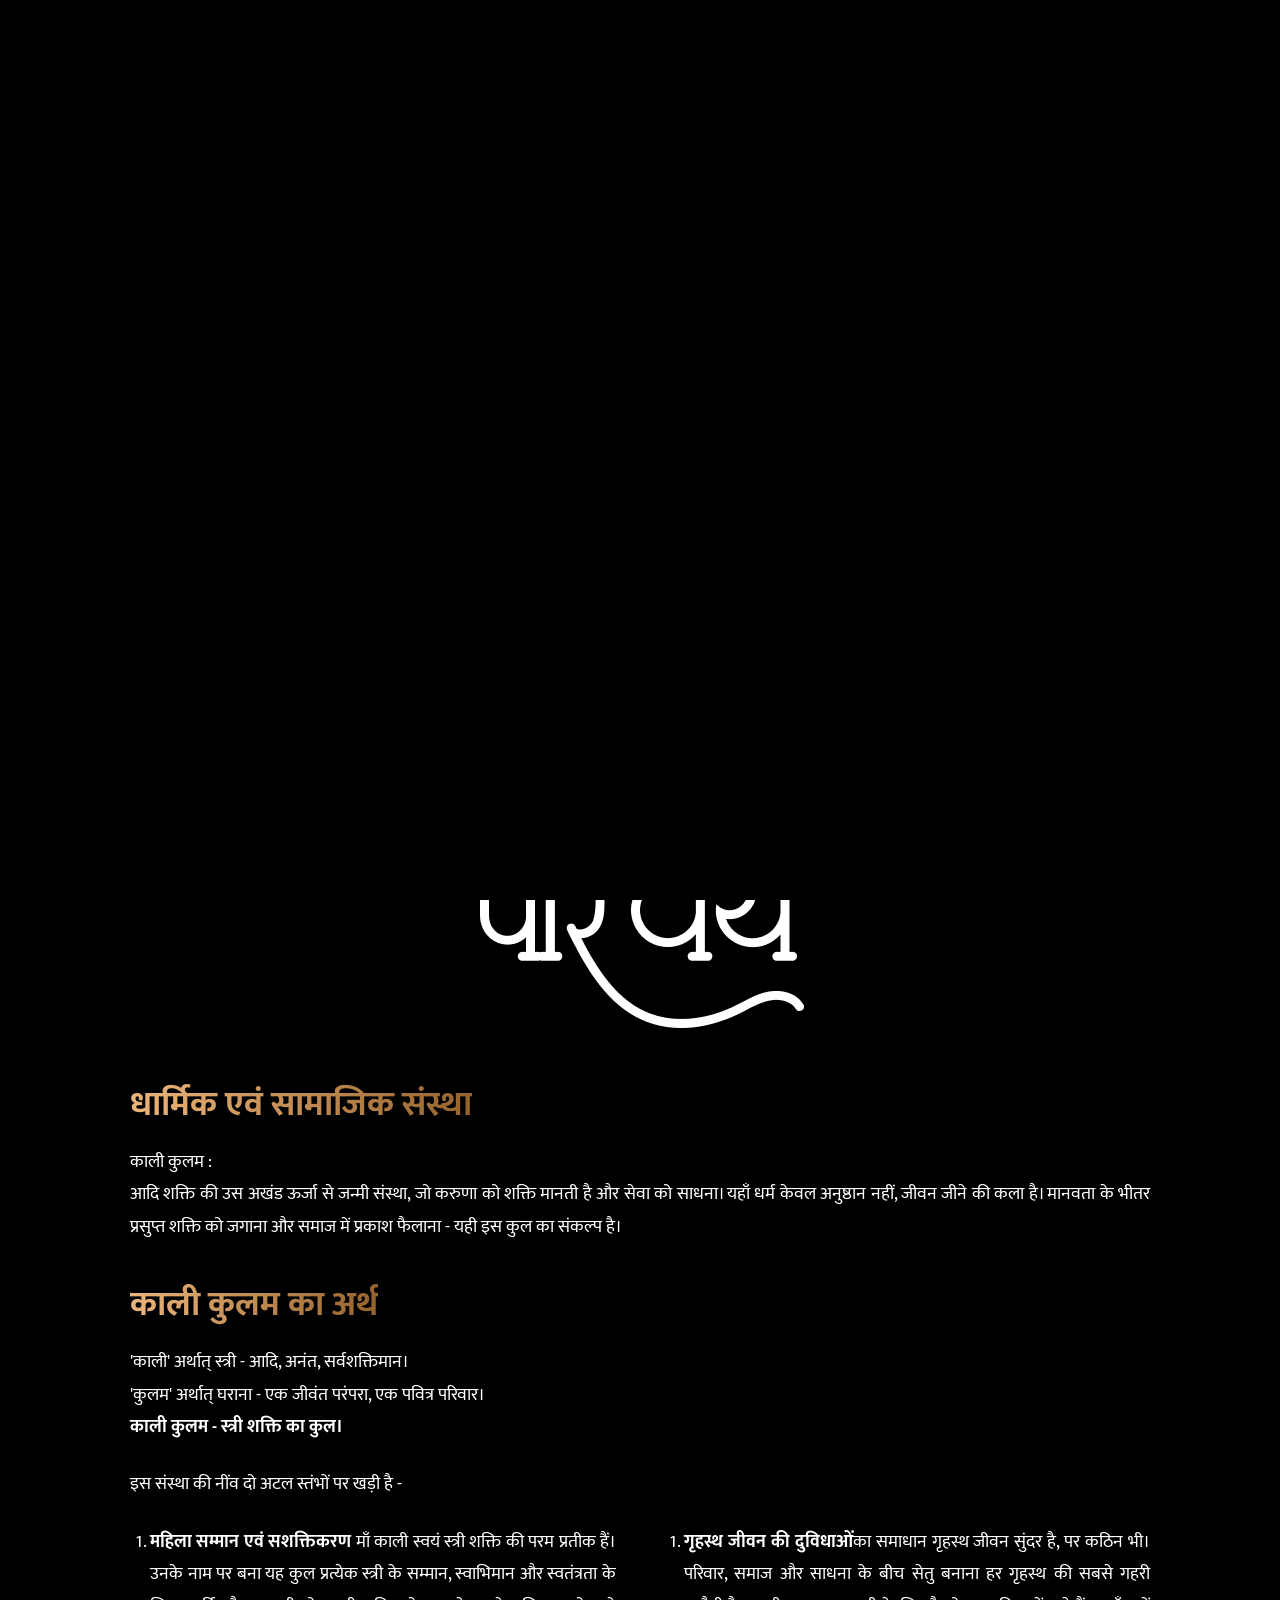
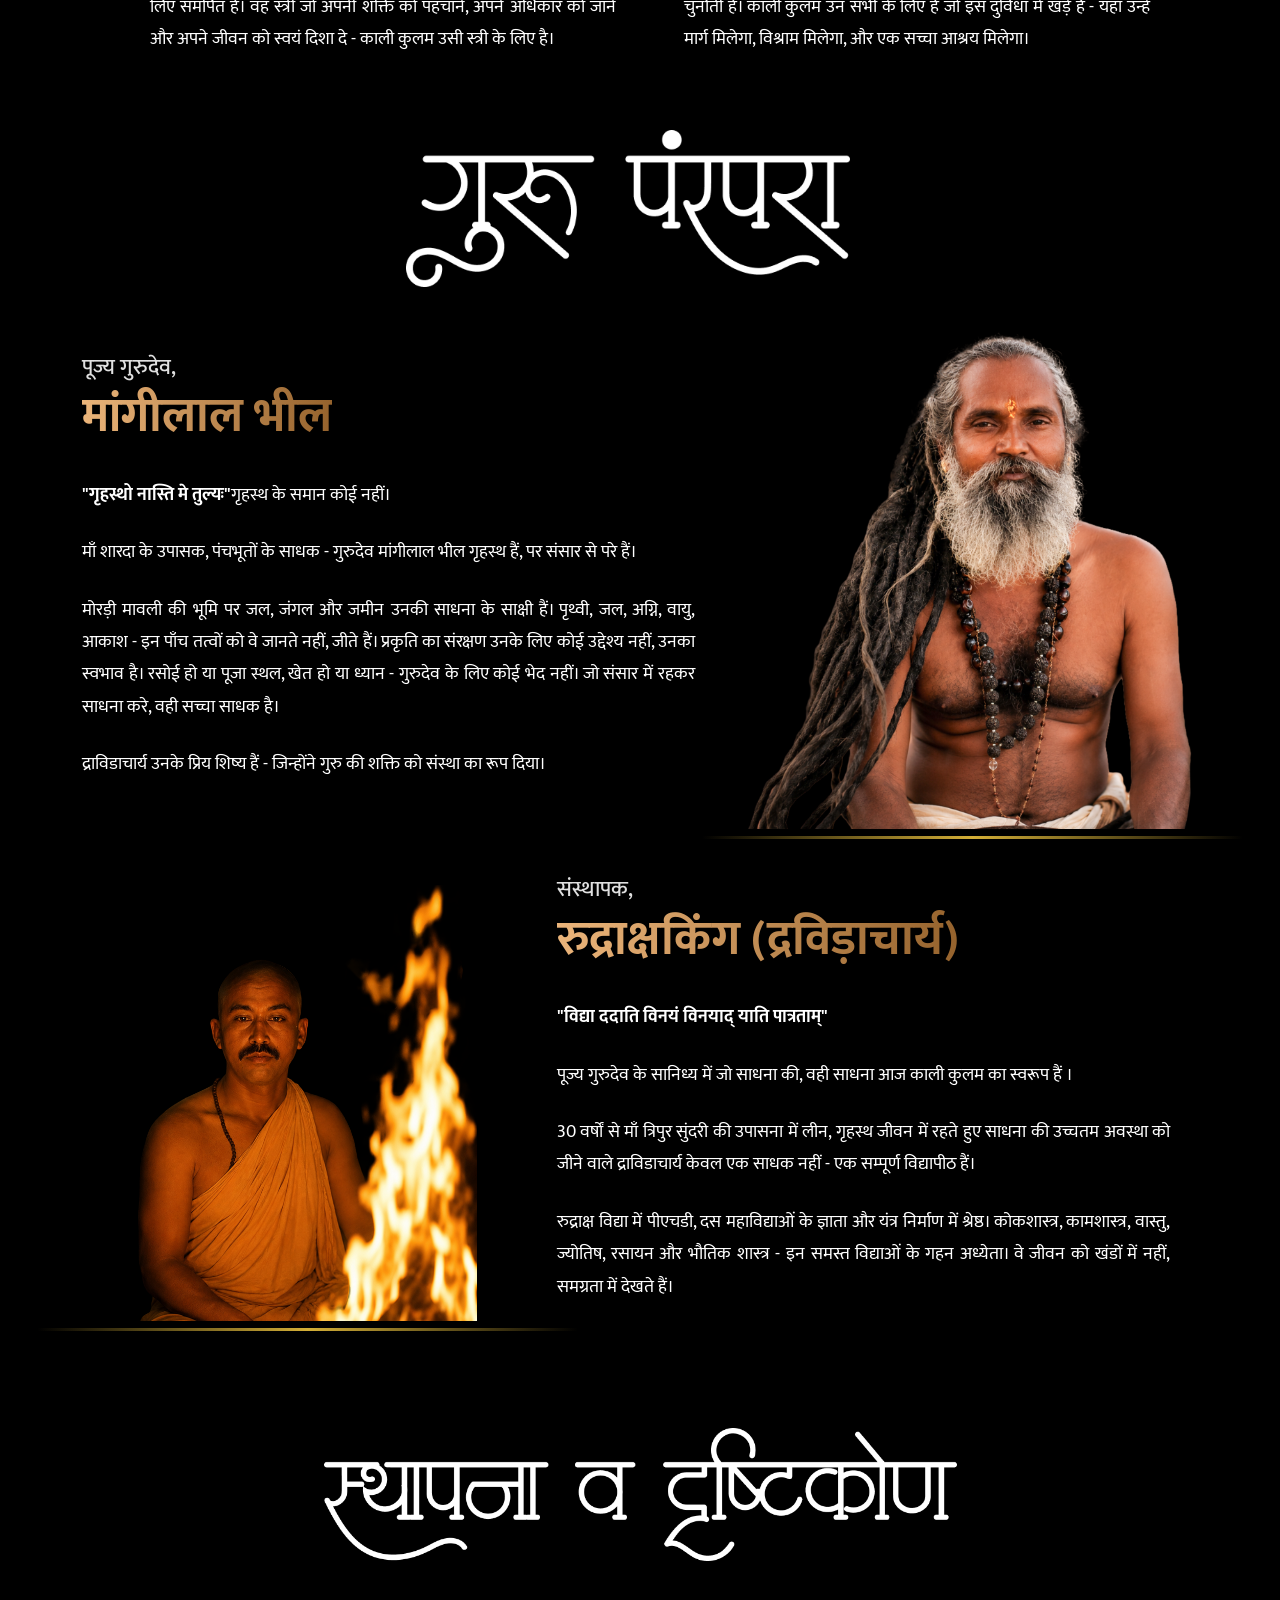
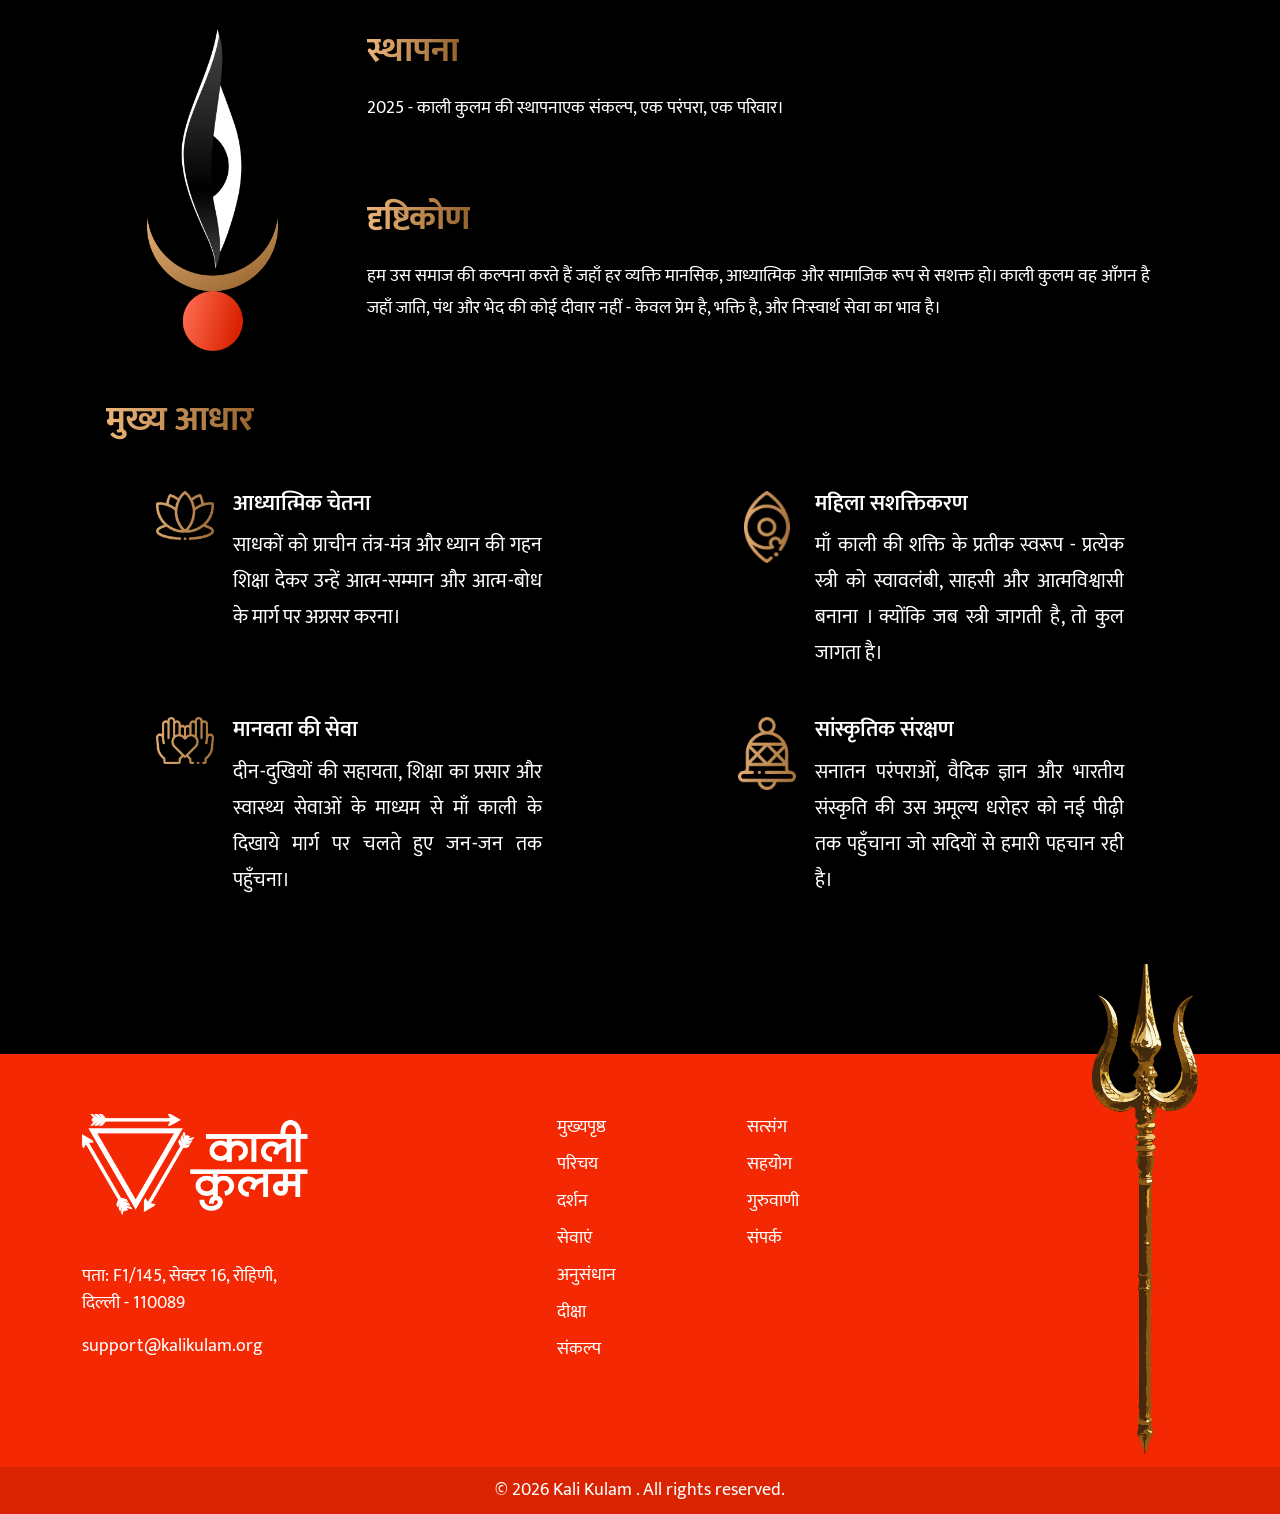
==== commit 6822b267: "contact page" ====
--- a/about-us.html
+++ b/about-us.html
@@ -167,7 +167,6 @@
 
     </div>
     <!-- ================= NAVBAR ================= -->
-    <!-- ================= NAVBAR ================= -->
     <nav class="custom-navbar">
 
         <div class="container px-lg-5 px-3">
@@ -177,8 +176,8 @@
 
                 <!-- LEFT LINKS -->
                 <div class="nav-links left-links" data-aos="fade-right">
-                    <a href="index.html" class="active">मुखपृष्ठ</a>
-                    <a href="about.html">परिचय</a>
+                    <a href="index.html">मुख्यपृष्ठ</a>
+                    <a href="#" class="active">परिचय</a>
                 </div>
 
                 <!-- CENTER LOGO -->
@@ -190,8 +189,8 @@
 
                 <!-- RIGHT LINKS -->
                 <div class="nav-links right-links" data-aos="fade-left">
-                    <a href="donation.html">सहयोग</a>
-                    <a href="services.html">सेवाएँ</a>
+                    <a href="#">सेवाएं</a>
+                    <a href="#">सहयोग</a>
                 </div>
 
             </div>
@@ -204,7 +203,7 @@
 
                     <!-- LEFT LOGO -->
                     <div class="navbar-logo text-start">
-                        <a href="#">
+                        <a href="index.html">
                             <img src="assets/images/logo.png" alt="logo" class="img-fluid">
                         </a>
                     </div>
@@ -226,10 +225,10 @@
                 <div class="collapse" id="mobileMenu">
 
                     <div class="mobile-menu-links">
-                        <a href="#">मुखपृष्ठ</a>
+                        <a href="index.html">मुख्यपृष्ठ</a>
                         <a href="#">परिचय</a>
+                        <a href="#">सेवाएं</a>
                         <a href="#">सहयोग</a>
-                        <a href="#">सेवाएँ</a>
                     </div>
 
                 </div>
@@ -248,7 +247,8 @@
             <div class="row justify-content-center">
                 <div class="col-lg-8 col-md-12 text-center mb-lg-5 mb-3" data-aos="fade-up" data-aos-duration="1200">
                     <h2 class="parichay-title">
-                        <img script src="assets/images/about-image/about-heading.png" alt="om" class="img-fluid about-heading-1 ">
+                        <img script src="assets/images/about-image/about-heading.png" alt="om"
+                            class="img-fluid about-heading-1 ">
 
                     </h2>
 
@@ -258,14 +258,12 @@
                         <h2 class="about-title-2 ">धार्मिक एवं सामाजिक संस्था</h2>
                         <p>काली कुलम :<br>
                             आदि शक्ति की उस अखंड ऊर्जा से जन्मी संस्था, जो करुणा को शक्ति मानती है और सेवा को साधना।
-                            यहाँ
-                            धर्म केवल अनुष्ठान नहीं, जीवन जीने की कला है। मानवता के भीतर प्रसुप्त शक्ति को जगाना और समाज
-                            में
-                            प्रकाश फैलाना - यही इस कुल का संकल्प है।</p>
+                            यहाँ धर्म केवल अनुष्ठान नहीं, जीवन जीने की कला है। मानवता के भीतर प्रसुप्त शक्ति को जगाना और
+                            समाज में प्रकाश फैलाना - यही इस कुल का संकल्प है।</p>
                         <h2 class="about-title-2  mt-lg-3 mt-md-3 mt-3 ">काली कुलम का अर्थ </h2>
-                        <p>'काली' अर्थात् स्त्री - आदि, अनंत, सर्वशक्तिमान।<br>
+                        <p>'काली' अर्थात् स्त्री - आदि, अनंत, सर्वशक्तिमान। <br>
                             'कुलम' अर्थात् घराना - एक जीवंत परंपरा, एक पवित्र परिवार।<br>
-                            <b>काली कुलम - स्त्री शक्ति का कुल। </b>
+                            <b>काली कुलम - स्त्री शक्ति का कुल।</b>
                         </p>
                         <p>
                             इस संस्था की नींव दो अटल स्तंभों पर खड़ी है -
@@ -282,10 +280,10 @@
                             </div>
                             <div class="col-lg-6">
                                 <ol class="about-list">
-                                    <li><b>गृहस्थ जीवन की दुविधाओं</b> का समाधान गृहस्थ जीवन सुंदर है, पर कठिन भी।
+                                    <li><b>गृहस्थ जीवन की दुविधाओं</b>का समाधान गृहस्थ जीवन सुंदर है, पर कठिन भी।
                                         परिवार, समाज और साधना के बीच सेतु बनाना हर गृहस्थ की सबसे गहरी चुनौती है। काली
                                         कुलम उन सभी के लिए है जो इस दुविधा में खड़े हैं - यहाँ उन्हें मार्ग मिलेगा,
-                                        विश्राम मिलेगा, और एक सच्चा आश्रय मिलेगा। </li>
+                                        विश्राम मिलेगा, और एक सच्चा आश्रय मिलेगा।</li>
 
                                 </ol>
                             </div>
@@ -308,29 +306,31 @@
                     </div>
                 </div>
                 <!-- Text Content -->
-                <div class="col-lg-7 col-md-6 about-text-col order-lg-1 order-md-1 order-2" data-aos="fade-right" data-aos-duration="1500">
+                <div class="col-lg-7 col-md-6 about-text-col order-lg-1 order-md-1 order-2" data-aos="fade-right"
+                    data-aos-duration="1500">
                     <h4 class="about-subtitle">पूज्य गुरुदेव,</h4>
                     <h2 class="about-title">मांगीलाल भील</h2>
 
                     <p class="about-description">
-                        <strong>"गृहस्थो नास्ति मे तुल्यः"</strong> गृहस्थ के समान कोई नहीं।
+                        <strong>"गृहस्थो नास्ति मे तुल्यः"</strong>गृहस्थ के समान कोई नहीं।
                     </p>
                     <p class="about-description">
                         माँ शारदा के उपासक, पंचभूतों के साधक - गुरुदेव मांगीलाल भील गृहस्थ हैं, पर संसार से परे हैं।
                     </p>
                     <p class="about-description">
-                        मोरड़ी मावली की भूमि पर जल, जंगल और जमीन उनकी साधना के साक्षी हैं।
-                        पृथ्वी, जल, अग्नि, वायु, आकाश - इन पाँच तत्वों को वे जानते नहीं, जीते हैं।
-                        प्रकृति का संरक्षण उनके लिए कोई उद्देश्य नहीं, उनका स्वभाव है।
-                        रसोई हो या पूजा स्थल, खेत हो या ध्यान - गुरुदेव के लिए कोई भेद नहीं।
-                        जो संसार में रहकर साधना करे, वही सच्चा साधक है।
+                        मोरड़ी मावली की भूमि पर जल, जंगल और जमीन उनकी साधना के साक्षी हैं। पृथ्वी, जल, अग्नि, वायु, आकाश
+                        - इन पाँच तत्वों को वे जानते नहीं, जीते हैं। प्रकृति का संरक्षण उनके लिए कोई उद्देश्य नहीं, उनका
+                        स्वभाव है।
+                        रसोई हो या पूजा स्थल, खेत हो या ध्यान - गुरुदेव के लिए कोई भेद नहीं। जो संसार में रहकर साधना
+                        करे, वही सच्चा साधक है।
                     </p>
                     <p class="about-description">द्राविडाचार्य उनके प्रिय शिष्य हैं - जिन्होंने गुरु की शक्ति को संस्था
                         का रूप दिया।</p>
                 </div>
 
                 <!-- Image Content -->
-                <div class="col-lg-5 col-md-6 text-center about-img-col order-lg-2 order-md-2 order-1" data-aos="zoom-in" data-aos-duration="1500">
+                <div class="col-lg-5 col-md-6 text-center about-img-col order-lg-2 order-md-2 order-1"
+                    data-aos="zoom-in" data-aos-duration="1500">
                     <div class="about-image-wrapper">
                         <!-- Trying .png and .jpg to be safe, you can adjust as needed -->
                         <img src="assets/images/about-us.png" alt="मांगीलाल भील" class="img-fluid about-img">
@@ -359,15 +359,13 @@
                         कुलम का स्वरूप हैं ।
                     </p>
                     <p class="about-description">
-                        30 वर्षों से माँ त्रिपुर सुंदरी की उपासना में लीन, गृहस्थ जीवन में रहते
-                        हुए साधना की उच्चतम अवस्था को जीने वाले द्राविडाचार्य केवल एक
-                        साधक नहीं - एक सम्पूर्ण विद्यापीठ हैं।
-                    </p>
-                    <p class="about-description">
-                        रुद्राक्ष विद्या में पीएचडी, दस महाविद्याओं के ज्ञाता और यंत्र निर्माण में
-                        श्रेष्ठ। कोकशास्त्र, कामशास्त्र, वास्तु, ज्योतिष, रसायन और भौतिक
-                        शास्त्र - इन समस्त विद्याओं के गहन अध्येता। वे जीवन को खंडों में
-                        नहीं, समग्रता में देखते हैं।
+                        30 वर्षों से माँ त्रिपुर सुंदरी की उपासना में लीन, गृहस्थ जीवन में रहते हुए साधना की उच्चतम
+                        अवस्था को जीने वाले द्राविडाचार्य केवल एक साधक नहीं - एक सम्पूर्ण विद्यापीठ हैं।
+                    </p>
+                    <p class="about-description">
+                        रुद्राक्ष विद्या में पीएचडी, दस महाविद्याओं के ज्ञाता और यंत्र निर्माण में श्रेष्ठ। कोकशास्त्र,
+                        कामशास्त्र, वास्तु, ज्योतिष, रसायन और भौतिक शास्त्र - इन समस्त विद्याओं के गहन अध्येता। वे जीवन
+                        को खंडों में नहीं, समग्रता में देखते हैं।
                     </p>
                 </div>
 
@@ -391,15 +389,13 @@
                 </div>
                 <!-- Text Content -->
                 <div class="col-lg-9 col-md-8 about-text-col" data-aos="fade-right" data-aos-duration="1500">
-                    <h2 class="about-title-2 ">स्थापना </h2>
-                    <p class="about-description">
-                        2025 - काली कुलम की स्थापनाएक संकल्प, एक परंपरा, एक परिवार।
+                    <h2 class="about-title-2 ">स्थापना</h2>
+                    <p class="about-description">
+                       2025 - काली कुलम की स्थापनाएक संकल्प, एक परंपरा, एक परिवार।
                     </p>
                     <h2 class="about-title-2 mt-lg-5 mt-3 ">दृष्टिकोण</h2>
                     <p class="about-description pe-lg-5">
-                        हम उस समाज की कल्पना करते हैं जहाँ हर व्यक्ति मानसिक, आध्यात्मिक और सामाजिक रूप से सशक्त हो।
-                        काली कुलम वह आँगन है जहाँ जाति, पंथ और भेद की कोई दीवार नहीं - केवल प्रेम है, भक्ति है, और
-                        निःस्वार्थ सेवा का भाव है।
+                       हम उस समाज की कल्पना करते हैं जहाँ हर व्यक्ति मानसिक, आध्यात्मिक और सामाजिक रूप से सशक्त हो। काली कुलम वह आँगन है जहाँ जाति, पंथ और भेद की कोई दीवार नहीं - केवल प्रेम है, भक्ति है, और निःस्वार्थ सेवा का भाव है।
                     </p>
 
                 </div>
@@ -408,7 +404,8 @@
             </div>
 
             <div class="row gx-5 justify-content-center ">
-                <div class="col-lg-12 mt-lg-5 mt-md-5 mt-3 text-left px-lg-5 px-3" data-aos="fade-up" data-aos-duration="1500">
+                <div class="col-lg-12 mt-lg-5 mt-md-5 mt-3 text-left px-lg-5 px-3" data-aos="fade-up"
+                    data-aos-duration="1500">
                     <h2 class="about-title-2 ">मुख्य आधार</h2>
                 </div>
                 <div class="col-lg-6 col-md-6 px-lg-5 px-0" data-aos="fade-up" data-aos-duration="1500">
@@ -419,8 +416,7 @@
                         </div>
                         <div class="about-card-content">
                             <h3 class="about-card-title">आध्यात्मिक चेतना </h3>
-                            <p>साधकों को प्राचीन तंत्र-मंत्र और ध्यान की गहन शिक्षा देकर उन्हें आत्म-सम्मान और आत्म-बोध
-                                के मार्ग पर अग्रसर करना।</p>
+                            <p>साधकों को प्राचीन तंत्र-मंत्र और ध्यान की गहन शिक्षा देकर उन्हें आत्म-सम्मान और आत्म-बोध के मार्ग पर अग्रसर करना।</p>
                         </div>
                     </div>
                 </div>
@@ -432,9 +428,7 @@
                         </div>
                         <div class="about-card-content">
                             <h3 class="about-card-title">महिला सशक्तिकरण</h3>
-                            <p>
-                                माँ काली की शक्ति के प्रतीक स्वरूप - प्रत्येक स्त्री को स्वावलंबी, साहसी और आत्मविश्वासी
-                                बनाना । क्योंकि जब स्त्री जागती है, तो कुल जागता है। </p>
+                            <p>माँ काली की शक्ति के प्रतीक स्वरूप - प्रत्येक स्त्री को स्वावलंबी, साहसी और आत्मविश्वासी बनाना । क्योंकि जब स्त्री जागती है, तो कुल जागता है। </p>
                         </div>
                     </div>
                 </div>
@@ -446,9 +440,7 @@
                         </div>
                         <div class="about-card-content">
                             <h3 class="about-card-title">मानवता की सेवा </h3>
-                            <p>
-                                दीन-दुखियों की सहायता, शिक्षा का प्रसार और स्वास्थ्य सेवाओं के माध्यम से माँ काली के
-                                दिखाये मार्ग पर चलते हुए जन-जन तक पहुँचना।</p>
+                            <p>दीन-दुखियों की सहायता, शिक्षा का प्रसार और स्वास्थ्य सेवाओं के माध्यम से माँ काली के दिखाये मार्ग पर चलते हुए जन-जन तक पहुँचना।</p>
                         </div>
                     </div>
                 </div>
@@ -460,9 +452,7 @@
                         </div>
                         <div class="about-card-content">
                             <h3 class="about-card-title">सांस्कृतिक संरक्षण </h3>
-                            <p>
-                                सनातन परंपराओं, वैदिक ज्ञान और भारतीय संस्कृति की उस अमूल्य धरोहर को नई पीढ़ी तक
-                                पहुँचाना जो सदियों से हमारी पहचान रही है।</p>
+                            <p>सनातन परंपराओं, वैदिक ज्ञान और भारतीय संस्कृति की उस अमूल्य धरोहर को नई पीढ़ी तक पहुँचाना जो सदियों से हमारी पहचान रही है।</p>
                         </div>
                     </div>
                 </div>
@@ -491,8 +481,7 @@
                     <div class="footer-contact mt-5">
 
                         <p>
-                            पता: F-1/143, ब्लॉक F, सेक्टर 16F,<br>
-                            रोहिणी, दिल्ली - 110089
+                            पता: F1/145, सेक्टर 16, रोहिणी, <br>दिल्ली - 110089
                         </p>
 
                         <a href="mailto:support@kalikulam.org">
@@ -511,13 +500,13 @@
                         <div class="col-6">
 
                             <ul class="footer-links list-unstyled">
-                                <li><a href="index.html">मुखपृष्ठ</a></li>
-                                <li><a href="about.html">परिचय</a></li>
-                                <li><a href="visits.html">दर्शन</a></li>
-                                <li><a href="services.html">सेवाएँ</a></li>
-                                <li><a href="research.html">अनुसंधान</a></li>
-                                <li><a href="discipleship.html">दीक्षा</a></li>
-                                <li><a href="sankalp.html">संकल्प</a></li>
+                                <li><a href="#">मुख्यपृष्ठ</a></li>
+                                <li><a href="#">परिचय</a></li>
+                                <li><a href="#">दर्शन</a></li>
+                                <li><a href="#">सेवाएं</a></li>
+                                <li><a href="#">अनुसंधान</a></li>
+                                <li><a href="#">दीक्षा</a></li>
+                                <li><a href="#">संकल्प</a></li>
                             </ul>
 
                         </div>
@@ -525,10 +514,10 @@
                         <div class="col-6">
 
                             <ul class="footer-links list-unstyled">
-                                <li><a href="satsang.html">सत्संग</a></li>
-                                <li><a href="donation.html">सहयोग</a></li>
-                                <li><a href="faq.html">प्रश्नगण</a></li>
-                                <li><a href="contact.html">संपर्क</a></li>
+                                <li><a href="#">सत्संग</a></li>
+                                <li><a href="#">सहयोग</a></li>
+                                <li><a href="#">गुरुवाणी</a></li>
+                                <li><a href="#">संपर्क</a></li>
                             </ul>
 
                         </div>
--- a/assets/css/style.css
+++ b/assets/css/style.css
@@ -238,7 +238,7 @@
     align-items: center;
     justify-content: center;
     overflow: hidden;
-    background: radial-gradient(circle at center, #111 0%, #000 70%);
+    /* background: radial-gradient(circle at center, #111 0%, #000 70%); */
 }
 
 .central-image-container {
@@ -310,7 +310,7 @@
     background-color: #000;
     padding: 50px 0;
     position: relative;
-    border-top: 1px solid rgba(255, 255, 255, 0.05);
+    /* border-top: 1px solid rgba(255, 255, 255, 0.05); */
 }
 
 
@@ -394,7 +394,7 @@
     max-width: 100%;
     height: auto;
     display: block;
-    border-radius: 5px;
+    /* border-radius: 5px; */
 }
 
 .about-section .about-page-2 {
@@ -1257,7 +1257,7 @@
 }
 
 .donate-slider-section {
-    padding: 50px 0;
+    padding: 30px 0;
 }
 
 .donate-slider-section .donate-card {
@@ -1280,6 +1280,10 @@
     border-radius: 50%;
 
 
+}
+
+.donate-slider-section .donate-card .donate-card-img .border-card img {
+    border-radius: 0%;
 }
 
 
@@ -1318,10 +1322,193 @@
     left: 50%;
     z-index: 999;
 }
+
 .donate-slider .slick-slide {
     margin: 0 25px;
 }
 
 .donate-slider .slick-list {
     margin: 0 -12px;
+}
+
+.donate-slider-2 .slick-slide {
+    margin: 0 25px;
+}
+
+.donate-slider-2 .slick-list {
+    margin: 0 -12px;
+}
+
+.donate-slider-2 {
+    direction: rtl;
+}
+
+.donate-slider-2 .slick-track {
+    display: flex;
+    align-items: center;
+}/* =========================
+   CONTACT SECTION
+========================= */
+
+.contact-section{
+    position: relative;
+    padding-bottom: 350px; /* footer overlap fix */
+    background: #000;
+}
+
+.contact-banner img{
+    width: 100%;
+    /* min-height: 700px; */
+    object-fit: cover;
+    display: block;
+}
+
+/* =========================
+   HEADING
+========================= */
+
+.contact-content{
+    position: absolute;
+    top: 8%;
+    left: 60%;
+    transform: translateX(-50%);
+    z-index: 2;
+    text-align: center;
+}
+
+.contact-content img{
+    max-width: 500px;
+}
+
+/* =========================
+   FORM BOX
+========================= */
+
+.contact-frm{
+       position: absolute;
+    top: 25%;
+    left: 61%;
+    transform: translateX(-50%);
+    z-index: 3;
+    width: 100%;
+    max-width: 600px;
+    background: #d59d61;
+    padding: 40px;
+
+    background: #d59d61;
+
+    padding: 40px;
+}
+
+/* Text */
+
+.contact-text p{
+color: #754D22;
+    font-size: 28px;
+    line-height: 1.6;
+    margin-bottom: 30px;
+    padding: 0 10px
+}
+
+/* =========================
+   FORM
+========================= */
+
+.contact-form .form-control{
+    height: 45px;
+    border-radius: 0;
+    border: 1px solid #754D22;
+    background: transparent;
+    box-shadow: none;
+    color: #6f461d;
+    padding: 10px 15px;
+    font-weight: 500;
+}
+
+.contact-form textarea.form-control{
+    height: auto;
+    resize: none;
+}
+
+.contact-form .form-control::placeholder{
+    color: #8a5b2f;
+}
+
+.contact-form .form-control:focus{
+    border-color: #6f461d;
+    box-shadow: none;
+    background: transparent;
+}
+
+/* =========================
+   BUTTON
+========================= */
+
+.contact-btn{
+    background: #754D22;
+    color: #fff;
+    border: none;
+    padding: 12px 40px;
+    font-size: 16px;
+    transition: 0.3s;
+    width: 100%;
+}
+
+.contact-btn:hover{
+   
+    opacity: 0.8;
+}
+
+/* =========================
+   RESPONSIVE
+========================= */
+
+@media(max-width:991px){
+
+    .contact-section{
+        padding-bottom: 80px;
+    }
+
+    /* .contact-banner img{
+        min-height: 500px;
+    } */
+
+    .contact-content{
+        top: 5%;
+        width: 90%;
+    };
+
+    .contact-content img{
+        max-width: 320px;
+    }
+
+    .contact-frm{
+        position: relative;
+        top: -80px;
+        left: 0;
+        transform: unset;
+
+        width: calc(100% - 30px);
+        margin: auto;
+        padding: 25px;
+    }
+
+    .contact-text p{
+        font-size: 20px;
+    }
+}
+
+@media(max-width:576px){
+
+    .contact-form .row{
+        flex-direction: column;
+    }
+
+    .contact-frm{
+        padding: 20px;
+    }
+
+    .contact-text p{
+        font-size: 18px;
+    }
 }
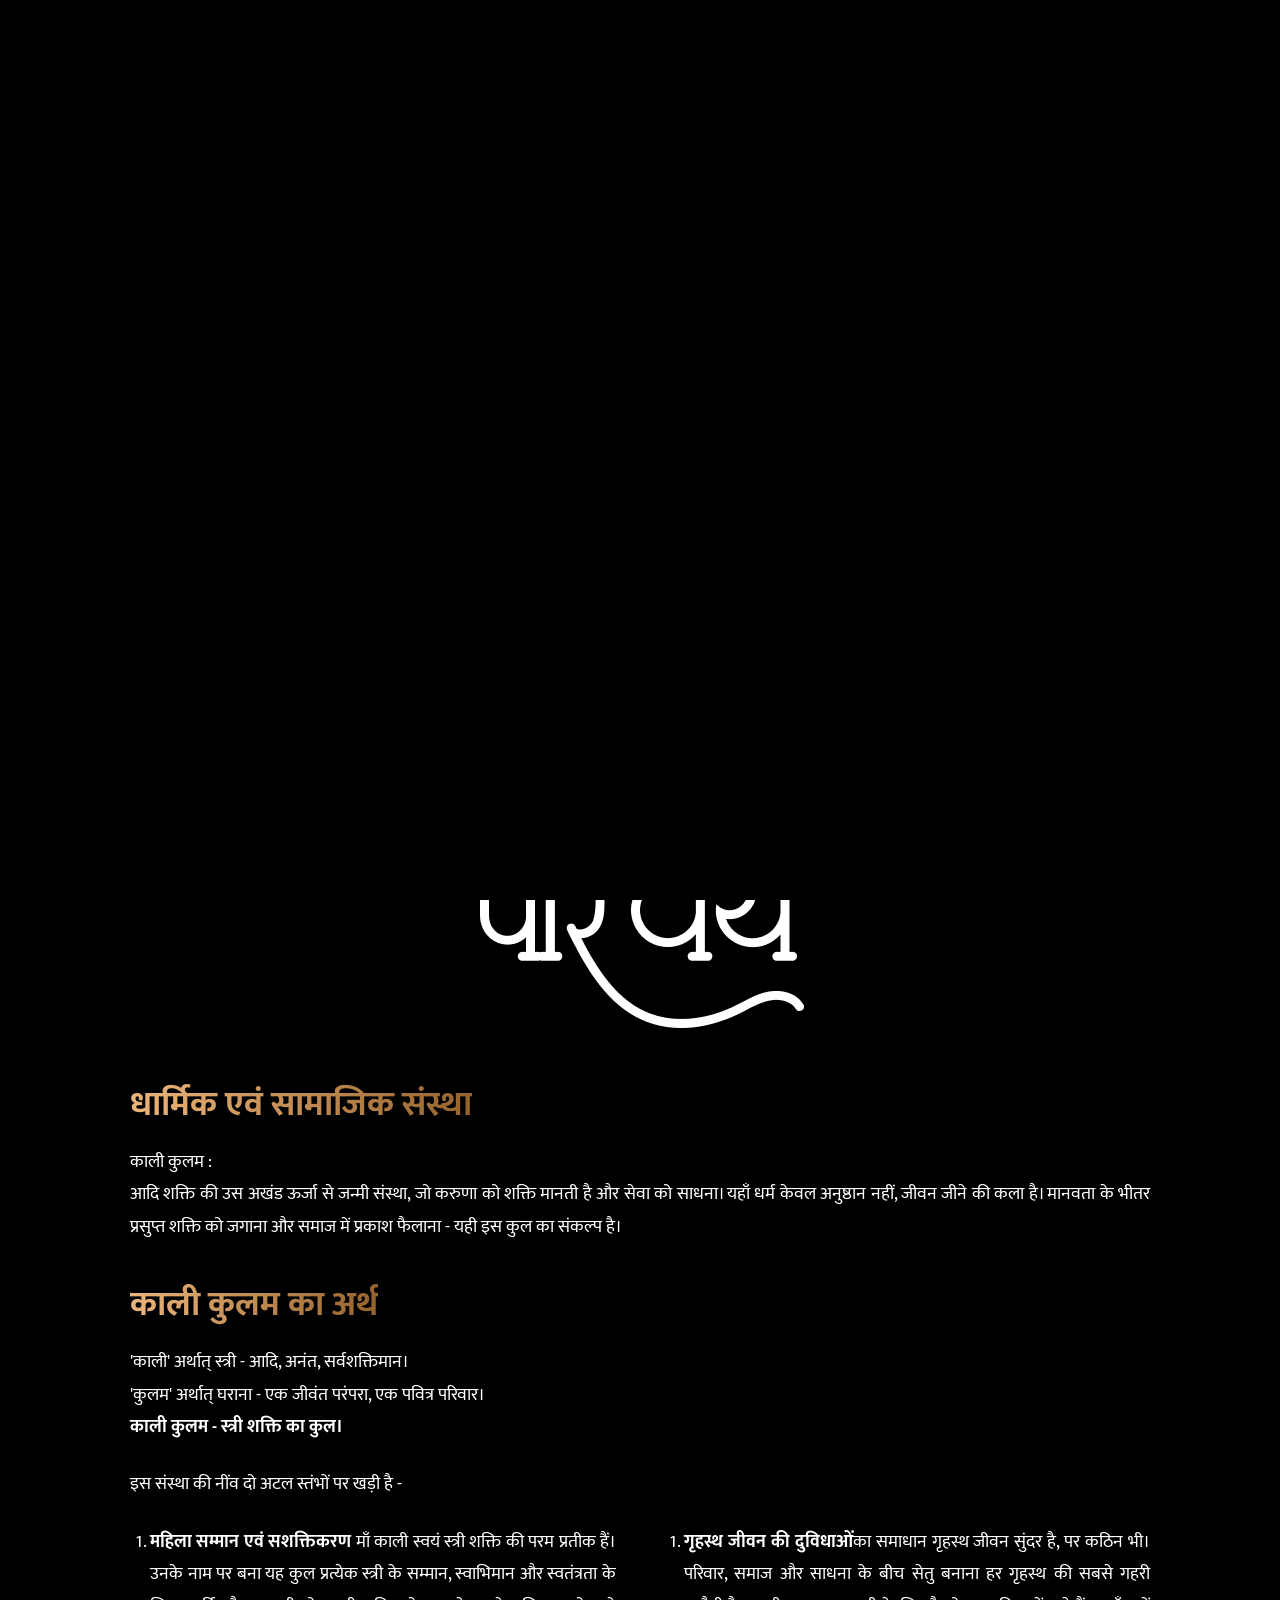
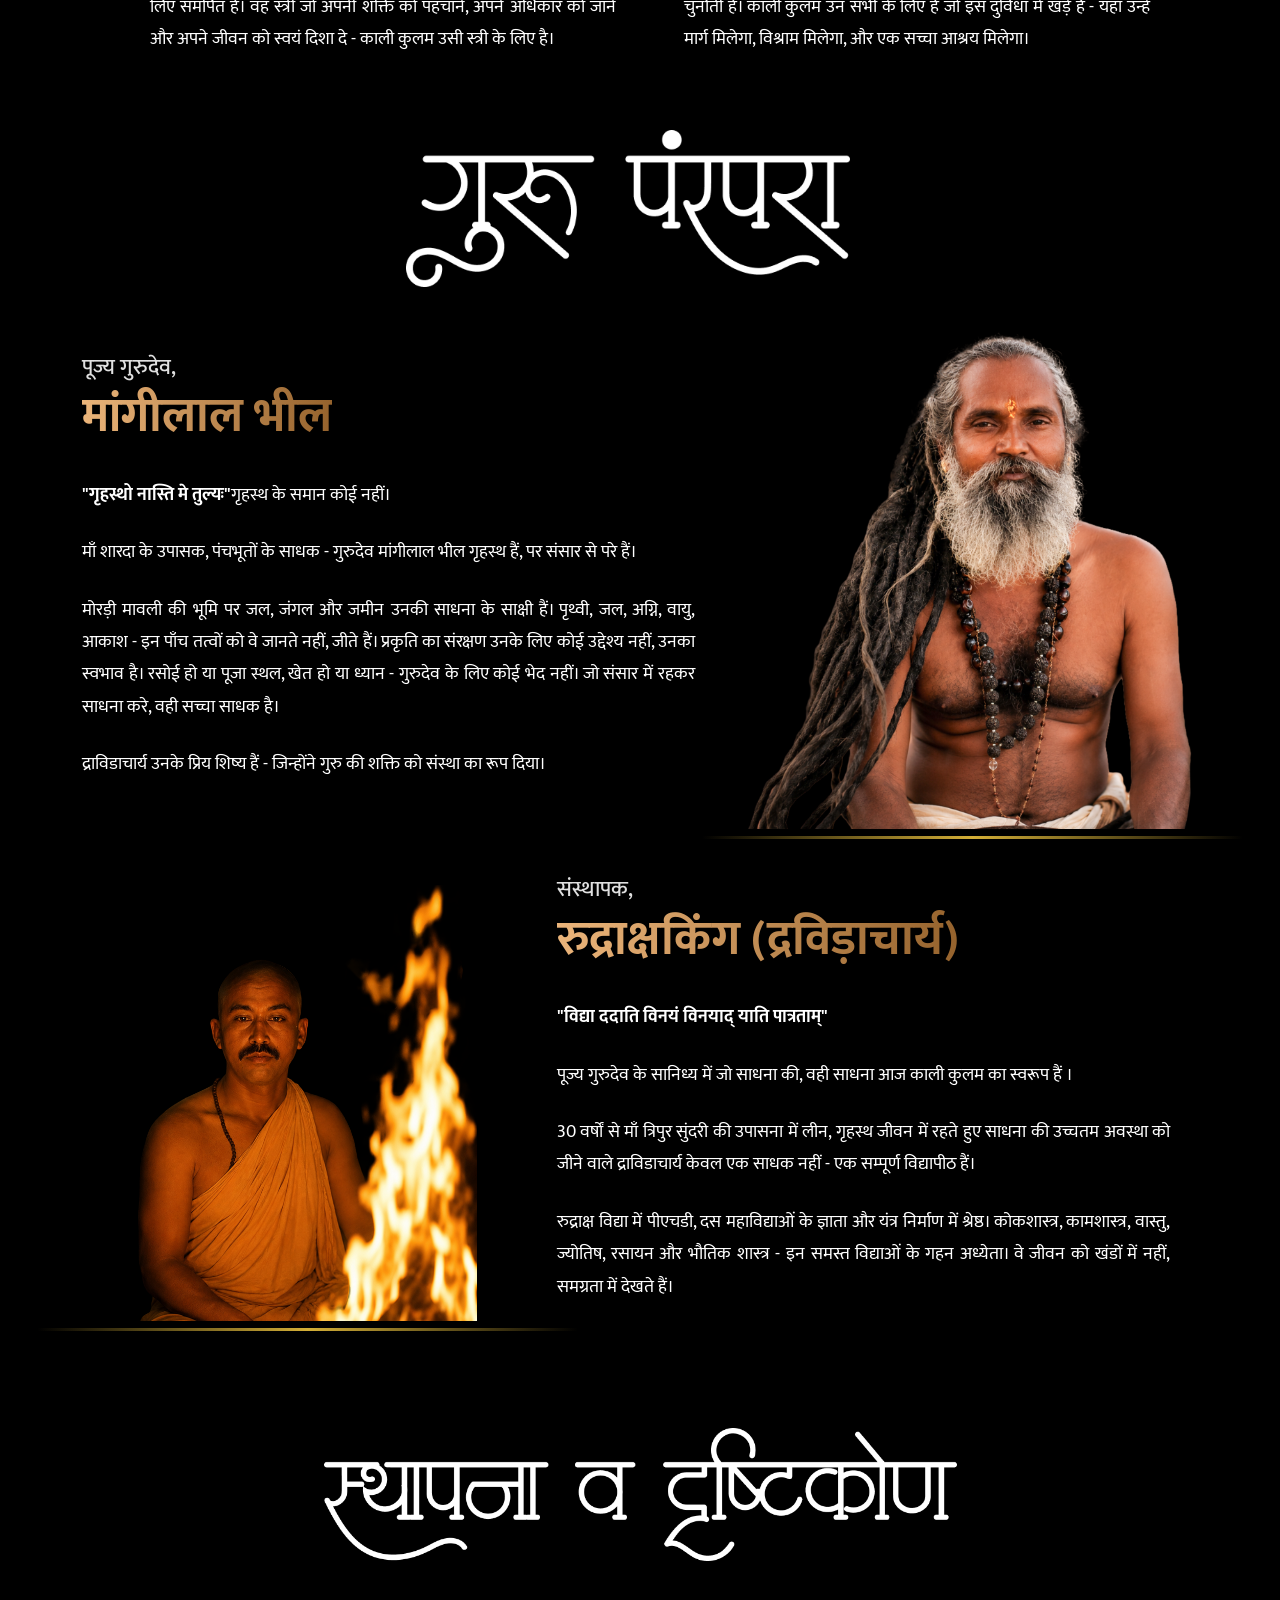
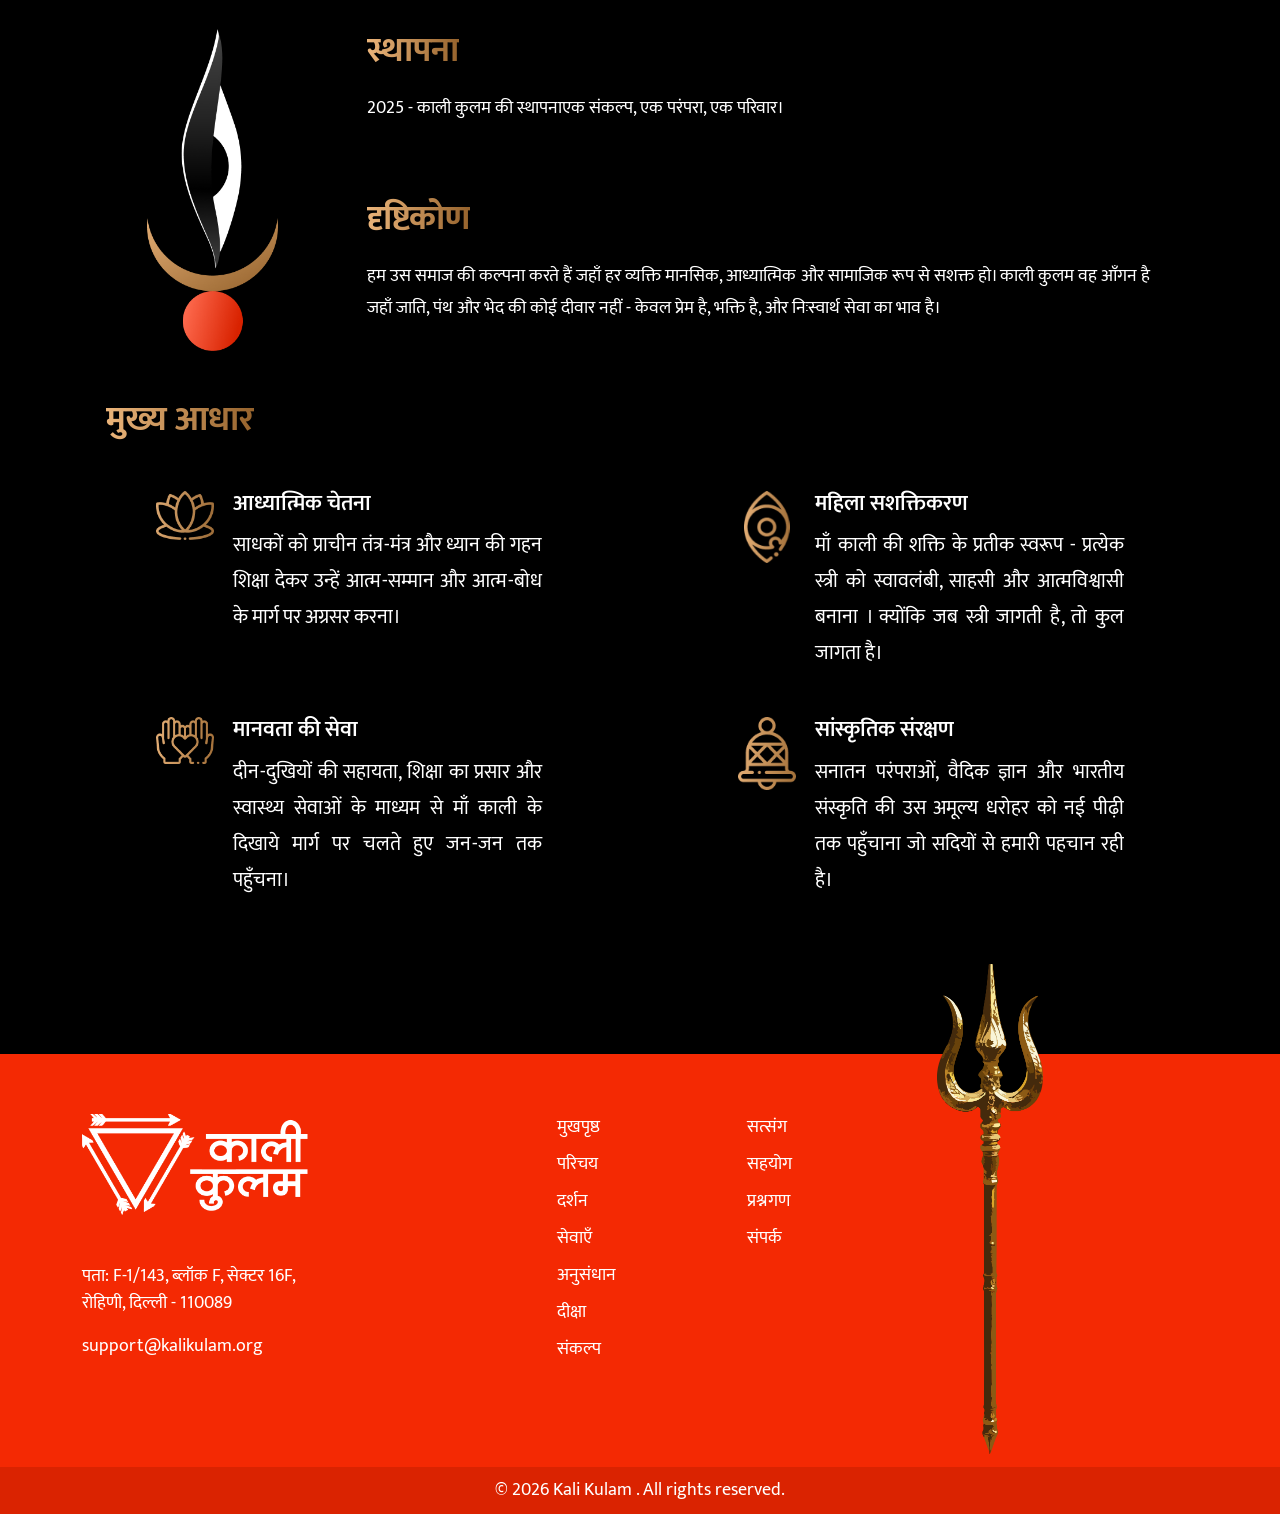
==== commit 120aa124: "navbar fixed" ====
--- a/about-us.html
+++ b/about-us.html
@@ -166,7 +166,6 @@
         <span data-aos="fade-up">|| ॐ कृष्ण काली शनैश्चराय स्वाहा ||</span>
 
     </div>
-    <!-- ================= NAVBAR ================= -->
     <nav class="custom-navbar">
 
         <div class="container px-lg-5 px-3">
@@ -176,8 +175,8 @@
 
                 <!-- LEFT LINKS -->
                 <div class="nav-links left-links" data-aos="fade-right">
-                    <a href="index.html">मुख्यपृष्ठ</a>
-                    <a href="#" class="active">परिचय</a>
+                    <a href="index.html" >मुख्यपृष्ठ</a>
+                    <a href="about-us.html" class="active">परिचय</a>
                 </div>
 
                 <!-- CENTER LOGO -->
@@ -189,8 +188,8 @@
 
                 <!-- RIGHT LINKS -->
                 <div class="nav-links right-links" data-aos="fade-left">
-                    <a href="#">सेवाएं</a>
-                    <a href="#">सहयोग</a>
+                    <a href="Donation.html">सेवाएं</a>
+                    <a href="contact-us.html">सहयोग</a>
                 </div>
 
             </div>
@@ -226,9 +225,9 @@
 
                     <div class="mobile-menu-links">
                         <a href="index.html">मुख्यपृष्ठ</a>
-                        <a href="#">परिचय</a>
-                        <a href="#">सेवाएं</a>
-                        <a href="#">सहयोग</a>
+                        <a href="about-us.html">परिचय</a>
+                        <a href="Donation.html">सेवाएं</a>
+                        <a href="contact-us.html">सहयोग</a>
                     </div>
 
                 </div>
@@ -481,7 +480,8 @@
                     <div class="footer-contact mt-5">
 
                         <p>
-                            पता: F1/145, सेक्टर 16, रोहिणी, <br>दिल्ली - 110089
+                            पता: F-1/143, ब्लॉक F, सेक्टर 16F,<br>
+                            रोहिणी, दिल्ली - 110089
                         </p>
 
                         <a href="mailto:support@kalikulam.org">
@@ -500,10 +500,10 @@
                         <div class="col-6">
 
                             <ul class="footer-links list-unstyled">
-                                <li><a href="#">मुख्यपृष्ठ</a></li>
-                                <li><a href="#">परिचय</a></li>
+                                <li><a href="index.html">मुखपृष्ठ</a></li>
+                                <li><a href="about.html">परिचय</a></li>
                                 <li><a href="#">दर्शन</a></li>
-                                <li><a href="#">सेवाएं</a></li>
+                                <li><a href=Donation.html">सेवाएँ</a></li>
                                 <li><a href="#">अनुसंधान</a></li>
                                 <li><a href="#">दीक्षा</a></li>
                                 <li><a href="#">संकल्प</a></li>
@@ -515,8 +515,8 @@
 
                             <ul class="footer-links list-unstyled">
                                 <li><a href="#">सत्संग</a></li>
-                                <li><a href="#">सहयोग</a></li>
-                                <li><a href="#">गुरुवाणी</a></li>
+                                <li><a href="contact-us.html">सहयोग</a></li>
+                                <li><a href="#">प्रश्नगण</a></li>
                                 <li><a href="#">संपर्क</a></li>
                             </ul>
 
@@ -527,7 +527,8 @@
                 </div>
 
                 <!-- RIGHT IMAGE -->
-                <div class="col-lg-3 col-md-3 text-center text-md-end" data-aos="fade-left" data-aos-duration="1200">
+                <div class="col-lg-3 col-md-3 text-center text-lg-start text-md-start" data-aos="fade-left"
+                    data-aos-duration="1200">
 
                     <img src="assets/images/footer-img.png" alt="Trishul"
                         class="img-fluid footer-trishul d-none d-md-inline-block">
--- a/assets/css/style.css
+++ b/assets/css/style.css
@@ -1346,17 +1346,20 @@
 .donate-slider-2 .slick-track {
     display: flex;
     align-items: center;
-}/* =========================
+}
+
+/* =========================
    CONTACT SECTION
 ========================= */
 
-.contact-section{
-    position: relative;
-    padding-bottom: 350px; /* footer overlap fix */
+.contact-section {
+    position: relative;
+    padding-bottom: 350px;
+    /* footer overlap fix */
     background: #000;
 }
 
-.contact-banner img{
+.contact-banner img {
     width: 100%;
     /* min-height: 700px; */
     object-fit: cover;
@@ -1367,7 +1370,7 @@
    HEADING
 ========================= */
 
-.contact-content{
+.contact-content {
     position: absolute;
     top: 8%;
     left: 60%;
@@ -1376,7 +1379,7 @@
     text-align: center;
 }
 
-.contact-content img{
+.contact-content img {
     max-width: 500px;
 }
 
@@ -1384,26 +1387,23 @@
    FORM BOX
 ========================= */
 
-.contact-frm{
-       position: absolute;
+.contact-frm {
+    position: absolute;
     top: 25%;
     left: 61%;
     transform: translateX(-50%);
     z-index: 3;
     width: 100%;
     max-width: 600px;
-    background: #d59d61;
+    /* background: #d59d61; */
+    background: linear-gradient(90deg, #EBB57C 0%, #94622C 100%);
     padding: 40px;
-
-    background: #d59d61;
-
-    padding: 40px;
 }
 
 /* Text */
 
-.contact-text p{
-color: #754D22;
+.contact-text p {
+    color: #754D22;
     font-size: 28px;
     line-height: 1.6;
     margin-bottom: 30px;
@@ -1414,10 +1414,10 @@
    FORM
 ========================= */
 
-.contact-form .form-control{
+.contact-form .form-control {
     height: 45px;
     border-radius: 0;
-    border: 1px solid #754D22;
+    border: 0.095rem solid #754D22;
     background: transparent;
     box-shadow: none;
     color: #6f461d;
@@ -1425,16 +1425,16 @@
     font-weight: 500;
 }
 
-.contact-form textarea.form-control{
+.contact-form textarea.form-control {
     height: auto;
     resize: none;
 }
 
-.contact-form .form-control::placeholder{
+.contact-form .form-control::placeholder {
     color: #8a5b2f;
 }
 
-.contact-form .form-control:focus{
+.contact-form .form-control:focus {
     border-color: #6f461d;
     box-shadow: none;
     background: transparent;
@@ -1444,7 +1444,7 @@
    BUTTON
 ========================= */
 
-.contact-btn{
+.contact-btn {
     background: #754D22;
     color: #fff;
     border: none;
@@ -1454,8 +1454,8 @@
     width: 100%;
 }
 
-.contact-btn:hover{
-   
+.contact-btn:hover {
+
     opacity: 0.8;
 }
 
@@ -1463,52 +1463,62 @@
    RESPONSIVE
 ========================= */
 
-@media(max-width:991px){
-
-    .contact-section{
-        padding-bottom: 80px;
+@media(max-width:991px) {
+
+    .contact-section {
+        padding-bottom: 400px;
     }
 
     /* .contact-banner img{
         min-height: 500px;
     } */
 
-    .contact-content{
+    .contact-content {
         top: 5%;
         width: 90%;
-    };
-
-    .contact-content img{
+    }
+
+    ;
+
+    /* .contact-content img{
         max-width: 320px;
-    }
-
-    .contact-frm{
+    } */
+
+    .contact-frm {
         position: relative;
-        top: -80px;
-        left: 0;
+        top: 20%;
+        left: 60%;
         transform: unset;
-
         width: calc(100% - 30px);
+        max-width: 500px !important;
         margin: auto;
         padding: 25px;
     }
 
-    .contact-text p{
+    .contact-text p {
         font-size: 20px;
     }
 }
 
-@media(max-width:576px){
-
-    .contact-form .row{
+@media(max-width:576px) {
+
+    .contact-form .row {
         flex-direction: column;
     }
 
-    .contact-frm{
-        padding: 20px;
-    }
-
-    .contact-text p{
+    .contact-section {
+        padding-bottom: 0px;
+    }
+
+    .contact-frm {
+       position: static;
+        transform: none;
+        max-width: 100%;
+        margin: 80px 20px 30px 20px;
+        width: auto;
+    }
+
+    .contact-text p {
         font-size: 18px;
     }
 }
--- a/assets/css/reponsive.css
+++ b/assets/css/reponsive.css
@@ -144,6 +144,15 @@
     .about-section-2 .about-card{
         padding: 0 20px;
     }
+    .contact-content{
+                top: 5%;
+                        left: 5%;
+                transform: none;
+                padding: 0 20px;
+    }
+    .contact-content img{
+        max-width: 100%;
+    }
 }
 
 @media (min-width: 577px) and (max-width:1023px) {
@@ -164,8 +173,23 @@
     .about-section-2 .about-card{
         padding: 0 30px;
     }
+    .contact-frm{
+        max-width: 500px !important;
+    }
+    .contact-section{
+        padding-bottom: 450px;
+    }
+    .contact-frm{
+            top: 18%;
+    }
 }
 
 /* =========================================
    About Section Responsive CSS End
-   ========================================= */+   ========================================= */
+   @media (min-width: 991px) and (max-width:1200px) {
+
+    .contact-section{
+        padding-bottom: 450px;
+    }
+   }
